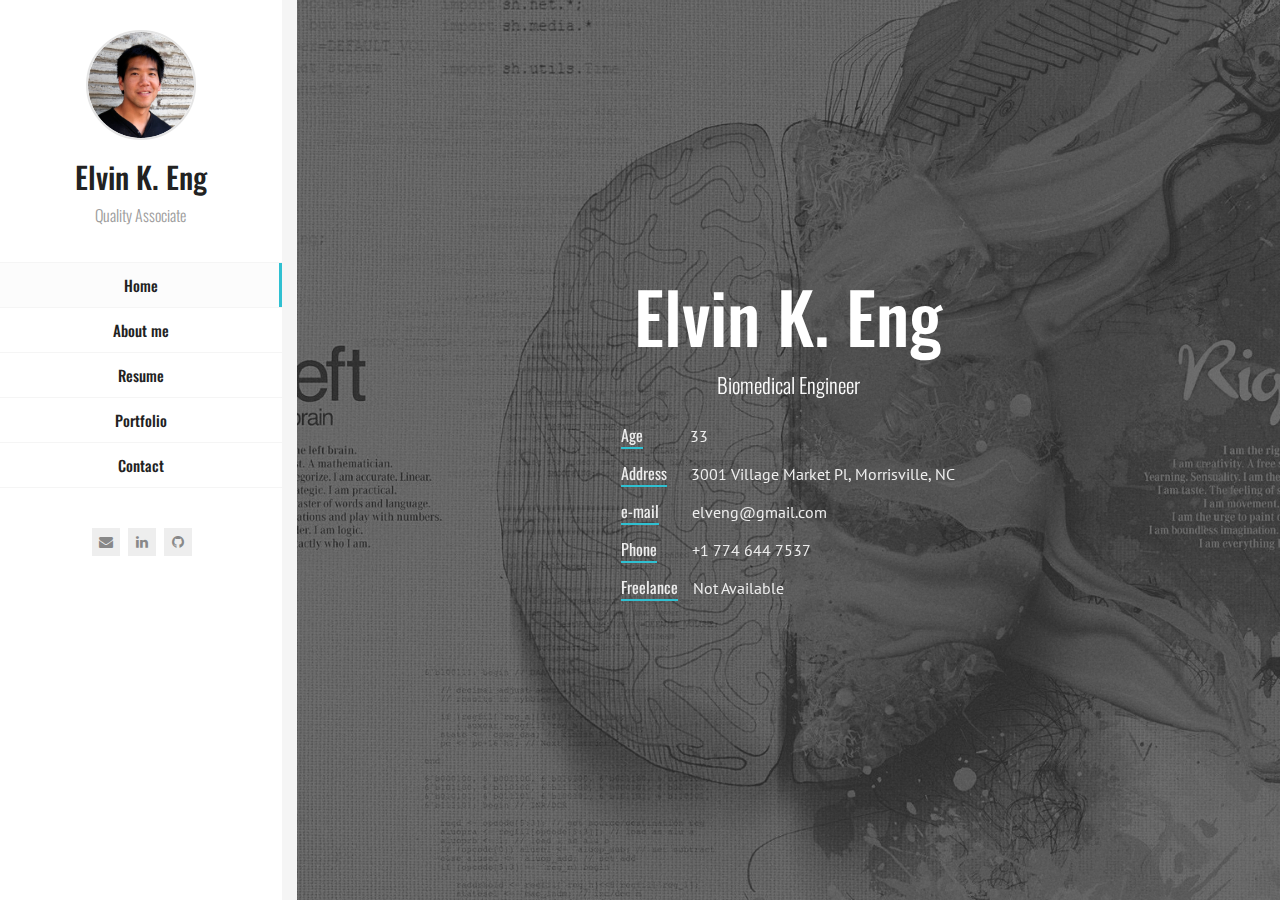
==== index.html @ 720a05c6 "testing % skills" ====
<!DOCTYPE html>
<html lang="en" class="no-js">

<head>
    <meta charset="UTF-8" />
    <meta http-equiv="X-UA-Compatible" content="IE=edge">
    <title>Elvin Eng</title>
    <meta name="viewport" content="width=device-width, initial-scale=1, maximum-scale=1" />
    <meta name="description" content="Elvin's Portfolio Page" />
    <meta name="keywords" content="vcard, resposnive, retina, resume, jquery, css3, bootstrap, Sunshine, portfolio" />
    <meta name="author" content="lmtheme" />
    <link rel="shortcut icon" href="favicon.ico">

    <link rel="stylesheet" href="css/bootstrap.css">
    <link rel="stylesheet" href="css/normalize.css">
    <link rel="stylesheet" href="css/transition-animations.css">
    <link rel="stylesheet" href="css/owl.carousel.css">
    <link rel="stylesheet" href="css/magnific-popup.css">
    <link rel="stylesheet" href="css/animate.css">
    <link rel="stylesheet" href="css/main.css" type="text/css">

    <script src="js/jquery-2.1.3.min.js"></script>
    <script src="js/modernizr.custom.js"></script>

    <script src='https://www.google.com/recaptcha/api.js'></script>
</head>

<body>
    <!-- Loading animation -->
    <div class="preloader">
        <div class="preloader-animation">
            <div class="dot1"></div>
            <div class="dot2"></div>
        </div>
    </div>
    <!-- /Loading animation -->

    <div id="page" class="page">
        <!-- Header -->
        <header id="site_header" class="header mobile-menu-hide">
            <div class="my-photo">
                <img src="images/my_photo2.png" alt="image">
                <div class="mask"></div>
            </div>

            <div class="site-title-block">
                <h1 class="site-title">Elvin K. Eng</h1>
                <p class="site-description">Quality Associate</p>
            </div>

            <!-- Navigation & Social buttons -->
            <div class="site-nav">
                <!-- Main menu -->
                <ul id="nav" class="site-main-menu">
                    <!-- About Me Subpage link -->
                    <li>
                        <a class="pt-trigger" href="#home" data-animation="14" data-goto="1">Home</a>
                        <!-- href value = data-id without # of .pt-page. Data-goto is the number of section -->
                    </li>
                    <!-- /About Me Subpage link -->
                    <!-- About Me Subpage link -->
                    <li>
                        <a class="pt-trigger" href="#about_me" data-animation="14" data-goto="2">About me</a>
                    </li>
                    <!-- /About Me Subpage link -->
                    <li>
                        <a class="pt-trigger" href="#resume" data-animation="14" data-goto="3">Resume</a>
                    </li>
                    <li>
                        <a class="pt-trigger" href="#portfolio" data-animation="14" data-goto="4">Portfolio</a>
                    </li>
                    <!-- <li>
              <a class="pt-trigger" href="#blog" data-animation="14" data-goto="5">Blog</a>
            </li> -->
                    <li>
                        <a class="pt-trigger" href="#contact" data-animation="14" data-goto="5">Contact</a>
                    </li>
                </ul>
                <!-- /Main menu -->

                <!-- Social buttons -->
                <ul class="social-links">
                    <li><a class="tip social-button" href="#" title="Email"><i class="fa fa-envelope"></i></a></li>
                    <li><a class="tip social-button" href="#" title="Linkedin"><i class="fa fa-linkedin"></i></a></li>
                    <!-- Full list of social icons: http://fontawesome.io/icons/#brand -->
                    <li><a class="tip social-button" href="#" title="Github"><i class="fa fa-github"></i></a></li>
                    <!--<li><a class="tip social-button" href="#" title="Youtube"><i class="fa fa-youtube"></i></a></li>-->
                    <!--<li><a class="tip social-button" href="#" title="last.fm"><i class="fa fa-lastfm"></i></a></li>-->
                    <!--<li><a class="tip social-button" href="#" title="Dribbble"><i class="fa fa-dribbble"></i></a></li>-->
                </ul>
                <!-- /Social buttons -->
            </div>
            <!-- Navigation & Social buttons -->
        </header>
        <!-- /Header -->

        <!-- Mobile Header -->
        <div class="mobile-header mobile-visible">
            <div class="mobile-logo-container">
                <div class="mobile-site-title">Elvin Eng</div>
            </div>

            <a class="menu-toggle mobile-visible">
                <i class="fa fa-bars"></i>
            </a>
        </div>
        <!-- /Mobile Header -->

        <!-- Main Content -->
        <div id="main" class="site-main">
            <!-- Page changer wrapper -->
            <div class="pt-wrapper">
                <!-- Subpages -->
                <div class="subpages">

                    <!-- Home Subpage -->
                    <section class="pt-page pt-page-1 section-with-bg section-paddings-0"
                        style="background-image: url(images/home_page_bg_2.png);" data-id="home">
                        <div class="home-page-block-bg">
                            <div class="mask"></div>
                        </div>
                        <div class="home-page-block">
                            <div class="v-align">
                                <h2>Elvin K. Eng</h2>
                                <div id="rotate" class="text-rotate">
                                    <div>
                                        <p class="home-page-description">Biomedical Engineer</p>
                                    </div>
                                    <div>
                                        <p class="home-page-description">Manufacturing / Quality</p>
                                    </div>
                                    <div>
                                        <p class="home-page-description">Web-developer</p>
                                    </div>
                                </div>

                                <div class="block end" style="text-align: center">
                                    <ul class="info-list">
                                        <li><span class="title">Age</span><span class="value" style="padding-left:32px">33</span></li>
                                        <li><span class="title">Address</span><span class="value" style="padding-left:9px">3001 Village Market Pl, Morrisville, NC</span></li>
                                        <li><span class="title">e-mail</span><span class="value" style="padding-left:18px"><a href="mailto:elveng@gmail.com">elveng@gmail.com</a></span></li>
                                        <li><span class="title">Phone</span><span class="value" style="padding-left:20px">+1 774 644 7537</span>
                                        </li>
                                        <li><span class="title">Freelance</span><span class="value available" style="padding-left: 0px">Not Available</span></li>                                    </ul>
                                </div>
                            </div>
                        </div>
                    </section>
                    <!-- End of Home Subpage -->

                    <!-- About Me Subpage -->
                    <section class="pt-page pt-page-2" data-id="about_me">
                        <div class="section-title-block">
                            <h2 class="section-title">About Me</h2>
                            <h5 class="section-description">Engineer, Tech Savvy, Creative Problem Solver</h5>
                        </div>

                        <div class="row">
                            <div class="col-sm-6 col-md-6 subpage-block">
                                <div class="general-info">
                                    <h3>I am Quality Associate working in the biotechnology industry.</h3></br>
                                    I have been working in this industry sector for 10 years. The work specializes in biologics manufacturing with my on
                                    operations, process equipment, validation, and quality systems. Throughout this career journey, opportunities
                                    permitted work in many places around the world either contributing to sister sites or qualifications at vendor
                                    facilities. This industry is constantly evolving to keep up with technological changes and business practices which
                                    leaves the work with plenty of demand. </br></br>

                                    My personality aligns with <a href="https://www.16personalities.com/intp-personality">Meyers Brigg INTP</a> and
                                    <a href="https://www.enneagraminstitute.com/type-9">Enneagram Type 9</a>. My approach towards information is looking
                                    at wholesome pictures and finding integration and balance. This approach utilizing my skills of problem solving and
                                    creative thinking to identify that harmonic solution. In this full-stack development journey, it is a pursuit of the
                                    mind. I enjoy application of knowledge and exploring solutions, towards any line of work. My journey awaits, it is
                                    open on any industry sector and I am a constant avid learner.</br>
                                </div>
                            </div>

                            <div class="col-sm-6 col-md-6 subpage-block">
                                <div class="block-title">
                                    <h3 style="padding-left: 50px">My Journey</h3>
                                </div>
                                <!-- <div class="testimonials owl-carousel"> -->
                                <!-- Testimonial 2 -->
                                <div class="testimonial-item">
                                    <!-- Testimonial Content -->
                                    <div class="testimonial-content">
                                        <div class="testimonial-text">
                                            <ul style="padding-left: 5px">
                                                <li>Elvin is a Massachusetts native from a small town near the MA/RI border in an area called the
                                                    <a href="https://en.wikipedia.org/wiki/South_Coast_(Massachusetts)">South Coast</a>.</li>
                                                <li>In 2004, he went to college to study Biomedical Engineering at <a href="https://www.rpi.edu/">
                                                    Rensselaer Polytechnic Institute (RPI)</a> in Troy, NY completing his undergradate studies.</li>
                                                <li>In 2008, after completing undergraduate studies, he relocated back to MA to the city of Cambridge to
                                                    work with the a developing biotechnology under the manufacturing umbrella.</li>
                                                <li>In 2015, re-organization of the company led to the decision of relocating to Research Triangle Park
                                                    (RTP), NC working with the same company.</li>
                                                <li>In 2019, Coding Bootcamp</li>
                                            </ul>
                                        </div>
                                    </div>
                                    <!-- /Testimonial Content -->
                                    <!-- End of Testimonial 2 -->

                                </div>
                                <!-- </div> -->
                            </div>

                            <!-- Services block -->
                            <div class="row">
                                <div class="col-md-12">
                                    <div class="block-title" style="padding-top: 15px; padding-left: 15px">
                                        <h3>Interests</h3>
                                    </div>

                                    <div class="row">
                                        <div class="col-sm-6 col-md-3 subpage-block">
                                            <div class="service-block">
                                                <div class="service-info">
                                                    <img src="images/interests/icons8-web-48.png" alt="Web Design" style="min-height: 80px;">
                                                    <h4>Web Design</h4>
                                                    <p>Lorem ipsum dolor sit amet, consectetur adipisicing elit, sed do
                                                        eiusmod tempor.</p>
                                                </div>
                                            </div>
                                        </div>

                                        <div class="col-sm-6 col-md-3 subpage-block">
                                            <div class="service-block">
                                                <div class="service-info">
                                                    <img src="images/interests/icons8-piano-96.png" alt="Piano" style="min-height: 80px;">
                                                    <h4>Piano</h4>
                                                    <p>Lorem ipsum dolor sit amet, consectetur adipisicing elit, sed do
                                                        eiusmod tempor.</p>
                                                </div>
                                            </div>
                                        </div>

                                        <div class="col-sm-6 col-md-3 subpage-block">
                                            <div class="service-block">
                                                <div class="service-info">
                                                    <img src="images/interests/icons8-deadlift-96.png" alt="Fitness" style="min-height: 80px;">
                                                    <h4>Fitness</h4>
                                                    <p>Lorem ipsum dolor sit amet, consectetur adipisicing elit, sed do
                                                        eiusmod tempor.</p>
                                                </div>
                                            </div>
                                        </div>

                                        <div class="col-sm-6 col-md-3 subpage-block">
                                            <div class="service-block">
                                                <div class="service-info">
                                                    <img src="images/interests/icons8-tennis-racquet-96.png" alt="Tennis" style="min-height: 80px;">
                                                    <h4>Tennis</h4>
                                                    <p>Lorem ipsum dolor sit amet, consectetur adipisicing elit, sed do
                                                        eiusmod tempor.</p>
                                                </div>
                                            </div>
                                        </div>

                                    </div>
                                </div>
                            </div>
                            <!-- End of Services block -->

                            <!-- Clients block -->
                            <!-- End of Clients block -->

                            <!-- Fun facts block -->
                            <!-- End of Fun facts block -->
                    </section>
                    <!-- End of About Me Subpage -->

                    <!-- Resume Subpage -->
                                     <section class="pt-page pt-page-3" data-id="resume">
                        <div class="section-title-block">
                            <h2 class="section-title">Resume</h2>
                            <h5 class="section-description">10 Years of Experience</h5>
                        </div>

                        <div class="row">
                            <div class="col-sm-6 col-md-4 subpage-block">
                                <div class="block-title">
                                    <h3>Education</h3>
                                </div>
                                <div class="timeline">
                                    <!-- Single event -->
                                    <div class="timeline-event te-primary">
                                        <h5 class="event-date">Jul 2019 (In Progress)</h5>
                                        <h4 class="event-name">Coding Boot Camp</h4>
                                        <span class="event-description">UNC Chapel Hill</span>
                                        <p>Mauris magna sapien, pharetra consectetur fringilla vitae, interdum sed
                                            tortor.</p>
                                    </div>
                                    <!-- Single event -->
                                    <div class="timeline-event te-primary">
                                        <h5 class="event-date">Jul 2018</h5>
                                        <h4 class="event-name">Project Management Certificate</h4>
                                        <span class="event-description">Cornell University</span>
                                        <p>Mauris magna sapien, pharetra consectetur fringilla vitae, interdum sed
                                            tortor.</p>
                                    </div>
                                    <!-- Single event -->
                                    <div class="timeline-event te-primary">
                                        <h5 class="event-date">May 2008</h5>
                                        <h4 class="event-name">Biomedical Engineering, B.S.</h4>
                                        <span class="event-description">Rensealaer Polytechnic Institute</span>
                                        <p>Mauris magna sapien, pharetra consectetur fringilla vitae, interdum sed
                                            tortor.</p>
                                    </div>
                                </div>
                            </div>

                            <div class="col-sm-6 col-md-4 subpage-block">
                                <div class="block-title">
                                    <h3>Experience</h3>
                                </div>
                                <div class="timeline">
                                    <!-- Single event -->
                                    <div class="timeline-event te-primary">
                                        <h5 class="event-date">Oct 2018 - Current</h5>
                                        <h4 class="event-name">Quality Associate III</h4>
                                        <span class="event-description">Biogen Inc.</span>
                                        <p>Mauris magna sapien, pharetra consectetur fringilla vitae, interdum sed
                                            tortor.</p>
                                    </div>
                                    <!-- Single event -->
                                    <div class="timeline-event te-primary">
                                        <h5 class="event-date">Jun 2017 - Oct 2018</h5>
                                        <h4 class="event-name">Validation Engineer II</h4>
                                        <span class="event-description">Biogen Inc.</span>
                                        <p>Mauris magna sapien, pharetra consectetur fringilla vitae, interdum sed
                                            tortor.</p>
                                    </div>
                                    <!-- Single event -->
                                    <div class="timeline-event te-primary">
                                        <h5 class="event-date">Oct 2016 - Jun 2017</h5>
                                        <h4 class="event-name">Production Engineer II</h4>
                                        <span class="event-description">Biogen Inc.</span>
                                        <p>Mauris magna sapien, pharetra consectetur fringilla vitae, interdum sed
                                            tortor.</p>
                                    </div>
                                    <!-- Single event -->
                                    <div class="timeline-event te-primary">
                                        <h5 class="event-date">Jul 2012 - Oct 2016</h5>
                                        <h4 class="event-name">Validation Engineer I</h4>
                                        <span class="event-description">Biogen Idec Inc.</span>
                                        <p>Mauris magna sapien, pharetra consectetur fringilla vitae, interdum sed
                                            tortor.</p>
                                    </div>
                                    <!-- Single event -->
                                    <div class="timeline-event te-primary">
                                        <h5 class="event-date">Aug 2008 (Mar 2019) - Jul 2012</h5>
                                        <h4 class="event-name">Graphic Designer</h4>
                                        <span class="event-description">Biogen Idec Inc.</span>
                                        <p>Mauris magna sapien, pharetra consectetur fringilla vitae, interdum sed
                                            tortor.</p>
                                    </div>
                                </div>
                            </div>

                            <div class="col-sm-6 col-md-4 subpage-block">
                                <div class="block-title">
                                    <h3>Biotechnology Skills</h3>
                                </div>
                                <div class="skills-info">
                                    <h4>Web Design</h4>
                                    <div class="skill-container">
                                        <div class="skill-percentage skill-20"></div>
                                    </div>

                                    <h4>Graphic Design</h4>
                                    <div class="skill-container">
                                        <div class="skill-percentage skill-30"></div>
                                    </div>

                                    <h4>Print Design</h4>
                                    <div class="skill-container">
                                        <div class="skill-percentage skill-40"></div>
                                    </div>
                                </div>

                                <div class="block-title">
                                    <h3>Design Skills</h3>
                                </div>
                                <div class="skills-info">
                                    <h4>Web Design</h4>
                                    <div class="skill-container">
                                        <div class="skill-percentage skill-95"></div>
                                    </div>

                                    <h4>Graphic Design</h4>
                                    <div class="skill-container">
                                        <div class="skill-percentage skill-90"></div>
                                    </div>

                                    <h4>Print Design</h4>
                                    <div class="skill-container">
                                        <div class="skill-percentage skill-85"></div>
                                    </div>
                                </div>

                                <div class="block-title">
                                    <h3>Coding Skills</h3>
                                </div>
                                <div class="skills-info">
                                    <h4>HML5</h4>
                                    <div class="skill-container">
                                        <div class="skill-percentage skill-80"></div>
                                    </div>

                                    <h4>CSS3</h4>
                                    <div class="skill-container">
                                        <div class="skill-percentage skill-75"></div>
                                    </div>

                                    <h4>jQuery</h4>
                                    <div class="skill-container">
                                        <div class="skill-percentage skill-70"></div>
                                    </div>

                                    <h4>Wordpress</h4>
                                    <div class="skill-container">
                                        <div class="skill-percentage skill-7"></div>
                                    </div>

                                    <h4>PHP</h4>
                                    <div class="skill-container">
                                        <div class="skill-percentage skill-8"></div>
                                    </div>
                                </div>
                            </div>
                        </div>
                        <div class="row">
                            <div class="col-sm-12 col-md-12">
                                <div class="download-cv-block">
                                    <a class="button" target="_blank" href="#">Download CV</a>
                                </div>
                            </div>
                        </div>
                    </section>
                    <!-- End Resume Subpage -->


                    <!-- Portfolio Subpage -->
                    <section class="pt-page pt-page-4" data-id="portfolio">
                        <div class="section-title-block">
                            <h2 class="section-title">Portfolio</h2>
                            <h5 class="section-description">My Best Works</h5>
                        </div>

                        <!-- Portfolio Content -->
                        <div class="portfolio-content">

                            <!-- Portfolio filter -->
                            <!-- <ul id="portfolio_filters" class="portfolio-filters">
                                <li class="active">
                                    <a class="filter btn btn-sm btn-link active" data-group="all">All</a>
                                </li>
                                <li>
                                    <a class="filter btn btn-sm btn-link" data-group="media">Media</a>
                                </li>
                                <li>
                                    <a class="filter btn btn-sm btn-link" data-group="illustration">Illustration</a>
                                </li>
                                <li>
                                    <a class="filter btn btn-sm btn-link" data-group="video">Video</a>
                                </li>
                            </ul> -->
                            <!-- End of Portfolio filter -->

                            <!-- Portfolio Grid -->
                            <div id="portfolio_grid" class="portfolio-grid portfolio-masonry masonry-grid-3">

                                <!-- Portfolio Item 1 -->
                                <figure class="item" data-groups='["all", "media"]'>
                                    <a class="ajax-page-load" href="portfolio-1.html">
                                        <img src="images/portfolio/1.jpg" alt="">
                                        <div>
                                            <h5 class="name">Project Name</h5>
                                            <small>Media</small>
                                            <i class="fa fa-file-text-o"></i>
                                        </div>
                                    </a>
                                </figure>
                                <!-- /Portfolio Item 1 -->

                                <!-- Portfolio Item 2 -->
                                <figure class="item" data-groups='["all", "video"]'>
                                    <a href="https://player.vimeo.com/video/97102654?autoplay=1"
                                        title="Praesent Dolor Ex" class="lightbox mfp-iframe">
                                        <img src="images/portfolio/2.jpg" alt="">
                                        <div>
                                            <h5 class="name">Project Name</h5>
                                            <small>Video</small>
                                            <i class="fa fa-video-camera"></i>
                                        </div>
                                    </a>
                                </figure>
                                <!-- /Portfolio Item 2 -->

                                <!-- Portfolio Item 3 -->
                                <figure class="item" data-groups='["all","illustration"]'>
                                    <a href="images/portfolio/3.jpg" class="lightbox" title="Duis Eu Eros Viverra">
                                        <img src="images/portfolio/3.jpg" alt="">
                                        <div>
                                            <h5 class="name">Project Name</h5>
                                            <small>Illustration</small>
                                            <i class="fa fa-image"></i>
                                        </div>
                                    </a>
                                </figure>
                                <!-- /Portfolio Item 3 -->

                                <!-- Portfolio Item 4 -->
                                <figure class="item" data-groups='["all", "media"]'>
                                    <a class="ajax-page-load" href="portfolio-1.html">
                                        <img src="images/portfolio/4.jpg" alt="">
                                        <div>
                                            <h5 class="name">Project Name</h5>
                                            <small>Media</small>
                                            <i class="fa fa-file-text-o"></i>
                                        </div>
                                    </a>
                                </figure>
                                <!-- /Portfolio Item 4 -->

                                <!-- Portfolio Item 5 -->
                                <!-- <figure class="item" data-groups='["all", "illustration"]'>
                                    <a href="images/portfolio/5.jpg" class="lightbox"
                                        title="Aliquam Condimentum Magna Rhoncus">
                                        <img src="images/portfolio/5.jpg" alt="">
                                        <div>
                                            <h5 class="name">Project Name</h5>
                                            <small>Illustration</small>
                                            <i class="fa fa-image"></i>
                                        </div>
                                    </a>
                                </figure> -->
                                <!-- /Portfolio Item 5 -->


                            </div>
                            <!-- /Portfolio Grid -->

                        </div>
                        <!-- /Portfolio Content -->

                    </section>
                    <!-- /Portfolio Subpage -->

                    <!-- Contact Subpage -->
                    <section class="pt-page pt-page-5" data-id="contact">
                        <div class="section-title-block">
                            <h2 class="section-title">Contact</h2>
                            <h5 class="section-description">Get in Touch</h5>
                        </div>

                        <div class="row">
                            <div class="col-sm-6 col-md-6 subpage-block">
                                <div class="block-title">
                                    <h3>Get in Touch</h3>
                                </div>
                                <p>Sed eleifend sed nibh nec fringilla. Donec eu cursus sem, vitae tristique ante. Cras
                                    pretium rutrum egestas. Integer ultrices libero sed justo vehicula, eget tincidunt
                                    tortor tempus.</p>
                                <div class="contact-info-block">
                                    <div class="ci-icon">
                                        <i class="pe-7s-icon pe-7s-map-marker"></i>
                                    </div>
                                    <div class="ci-text">
                                        <h5>Los Angeles, USA</h5>
                                    </div>
                                </div>
                                <div class="contact-info-block">
                                    <div class="ci-icon">
                                        <i class="pe-7s-icon pe-7s-mail"></i>
                                    </div>
                                    <div class="ci-text">
                                        <h5>alexsmith@example.com</h5>
                                    </div>
                                </div>
                                <div class="contact-info-block">
                                    <div class="ci-icon">
                                        <i class="pe-7s-icon pe-7s-call"></i>
                                    </div>
                                    <div class="ci-text">
                                        <h5>+123 654 78900</h5>
                                    </div>
                                </div>
                                <div class="contact-info-block">
                                    <div class="ci-icon">
                                        <i class="pe-7s-icon pe-7s-check"></i>
                                    </div>
                                    <div class="ci-text">
                                        <h5>Freelance Available</h5>
                                    </div>
                                </div>
                            </div>

                            <div class="col-sm-6 col-md-6 subpage-block">
                                <div class="block-title">
                                    <h3>Contact Form</h3>
                                </div>
                                <form id="contact-form" method="post" action="contact_form/contact_form.php">

                                    <div class="messages"></div>

                                    <div class="controls">
                                        <div class="form-group">
                                            <input id="form_name" type="text" name="name" class="form-control"
                                                placeholder="Full Name" required="required"
                                                data-error="Name is required.">
                                            <div class="form-control-border"></div>
                                            <i class="form-control-icon fa fa-user"></i>
                                            <div class="help-block with-errors"></div>
                                        </div>

                                        <div class="form-group">
                                            <input id="form_email" type="email" name="email" class="form-control"
                                                placeholder="Email Address" required="required"
                                                data-error="Valid email is required.">
                                            <div class="form-control-border"></div>
                                            <i class="form-control-icon fa fa-envelope"></i>
                                            <div class="help-block with-errors"></div>
                                        </div>

                                        <div class="form-group">
                                            <textarea id="form_message" name="message" class="form-control"
                                                placeholder="Message for me" rows="4" required="required"
                                                data-error="Please, leave me a message."></textarea>
                                            <div class="form-control-border"></div>
                                            <i class="form-control-icon fa fa-comment"></i>
                                            <div class="help-block with-errors"></div>
                                        </div>

                                        <div class="g-recaptcha" data-sitekey="6LdqmCAUAAAAAMMNEZvn6g4W5e0or2sZmAVpxVqI"
                                            data-callback="correctCaptcha"></div>

                                        <input type="submit" class="button btn-send" value="Send message">
                                    </div>
                                </form>
                            </div>
                        </div>
                    </section>
                    <!-- End Contact Subpage -->

                </div>
            </div>
            <!-- /Page changer wrapper -->
        </div>
        <!-- /Main Content -->
    </div>

    <script src="js/bootstrap.min.js"></script>
    <script src="js/page-transition.js"></script>
    <script src="js/imagesloaded.pkgd.min.js"></script>
    <script src="js/validator.js"></script>
    <script src="js/jquery.shuffle.min.js"></script>
    <script src="js/masonry.pkgd.min.js"></script>
    <script src="js/owl.carousel.min.js"></script>
    <script src="js/jquery.magnific-popup.min.js"></script>
    <script src="js/jquery.hoverdir.js"></script>
    <script src="js/main.js"></script>

</body>

</html>
---- css/transition-animations.css ----
/* animation sets */

/* move from / to  */

.pt-page-moveToLeft {
	-webkit-animation: moveToLeft .6s ease both;
	animation: moveToLeft .6s ease both;
}

.pt-page-moveFromLeft {
	-webkit-animation: moveFromLeft .6s ease both;
	animation: moveFromLeft .6s ease both;
}

.pt-page-moveToRight {
	-webkit-animation: moveToRight .6s ease both;
	animation: moveToRight .6s ease both;
}

.pt-page-moveFromRight {
	-webkit-animation: moveFromRight .6s ease both;
	animation: moveFromRight .6s ease both;
}

.pt-page-moveToTop {
	-webkit-animation: moveToTop .6s ease both;
	animation: moveToTop .6s ease both;
}

.pt-page-moveFromTop {
	-webkit-animation: moveFromTop .6s ease both;
	animation: moveFromTop .6s ease both;
}

.pt-page-moveToBottom {
	-webkit-animation: moveToBottom .6s ease both;
	animation: moveToBottom .6s ease both;
}

.pt-page-moveFromBottom {
	-webkit-animation: moveFromBottom .6s ease both;
	animation: moveFromBottom .6s ease both;
}

/* fade */

.pt-page-fade {
	-webkit-animation: fade .7s ease both;
	animation: fade .7s ease both;
}

/* move from / to and fade */

.pt-page-moveToLeftFade {
	-webkit-animation: moveToLeftFade .7s ease both;
	animation: moveToLeftFade .7s ease both;
}

.pt-page-moveFromLeftFade {
	-webkit-animation: moveFromLeftFade .7s ease both;
	animation: moveFromLeftFade .7s ease both;
}

.pt-page-moveToRightFade {
	-webkit-animation: moveToRightFade .7s ease both;
	animation: moveToRightFade .7s ease both;
}

.pt-page-moveFromRightFade {
	-webkit-animation: moveFromRightFade .7s ease both;
	animation: moveFromRightFade .7s ease both;
}

.pt-page-moveToTopFade {
	-webkit-animation: moveToTopFade .7s ease both;
	animation: moveToTopFade .7s ease both;
}

.pt-page-moveFromTopFade {
	-webkit-animation: moveFromTopFade .7s ease both;
	animation: moveFromTopFade .7s ease both;
}

.pt-page-moveToBottomFade {
	-webkit-animation: moveToBottomFade .7s ease both;
	animation: moveToBottomFade .7s ease both;
}

.pt-page-moveFromBottomFade {
	-webkit-animation: moveFromBottomFade .7s ease both;
	animation: moveFromBottomFade .7s ease both;
}

/* move to with different easing */

.pt-page-moveToLeftEasing {
	-webkit-animation: moveToLeft .7s ease-in-out both;
	animation: moveToLeft .7s ease-in-out both;
}
.pt-page-moveToRightEasing {
	-webkit-animation: moveToRight .7s ease-in-out both;
	animation: moveToRight .7s ease-in-out both;
}
.pt-page-moveToTopEasing {
	-webkit-animation: moveToTop .7s ease-in-out both;
	animation: moveToTop .7s ease-in-out both;
}
.pt-page-moveToBottomEasing {
	-webkit-animation: moveToBottom .7s ease-in-out both;
	animation: moveToBottom .7s ease-in-out both;
}

/********************************* keyframes **************************************/

/* move from / to  */

@-webkit-keyframes moveToLeft {
	from { }
	to { -webkit-transform: translateX(-100%); }
}
@keyframes moveToLeft {
	from { }
	to { -webkit-transform: translateX(-100%); transform: translateX(-100%); }
}

@-webkit-keyframes moveFromLeft {
	from { -webkit-transform: translateX(-100%); }
}
@keyframes moveFromLeft {
	from { -webkit-transform: translateX(-100%); transform: translateX(-100%); }
}

@-webkit-keyframes moveToRight { 
	from { }
	to { -webkit-transform: translateX(100%); }
}
@keyframes moveToRight { 
	from { }
	to { -webkit-transform: translateX(100%); transform: translateX(100%); }
}

@-webkit-keyframes moveFromRight {
	from { -webkit-transform: translateX(100%); }
}
@keyframes moveFromRight {
	from { -webkit-transform: translateX(100%); transform: translateX(100%); }
}

@-webkit-keyframes moveToTop {
	from { }
	to { -webkit-transform: translateY(-100%); }
}
@keyframes moveToTop {
	from { }
	to { -webkit-transform: translateY(-100%); transform: translateY(-100%); }
}

@-webkit-keyframes moveFromTop {
	from { -webkit-transform: translateY(-100%); }
}
@keyframes moveFromTop {
	from { -webkit-transform: translateY(-100%); transform: translateY(-100%); }
}

@-webkit-keyframes moveToBottom {
	from { }
	to { -webkit-transform: translateY(100%); }
}
@keyframes moveToBottom {
	from { }
	to { -webkit-transform: translateY(100%); transform: translateY(100%); }
}

@-webkit-keyframes moveFromBottom {
	from { -webkit-transform: translateY(100%); }
}
@keyframes moveFromBottom {
	from { -webkit-transform: translateY(100%); transform: translateY(100%); }
}

/* fade */

@-webkit-keyframes fade {
	from { }
	to { opacity: 0.3; }
}
@keyframes fade {
	from { }
	to { opacity: 0.3; }
}

/* move from / to and fade */

@-webkit-keyframes moveToLeftFade {
	from { }
	to { opacity: 0.3; -webkit-transform: translateX(-100%); }
}
@keyframes moveToLeftFade {
	from { }
	to { opacity: 0.3; -webkit-transform: translateX(-100%); transform: translateX(-100%); }
}

@-webkit-keyframes moveFromLeftFade {
	from { opacity: 0.3; -webkit-transform: translateX(-100%); }
}
@keyframes moveFromLeftFade {
	from { opacity: 0.3; -webkit-transform: translateX(-100%); transform: translateX(-100%); }
}

@-webkit-keyframes moveToRightFade {
	from { }
	to { opacity: 0.3; -webkit-transform: translateX(100%); }
}
@keyframes moveToRightFade {
	from { }
	to { opacity: 0.3; -webkit-transform: translateX(100%); transform: translateX(100%); }
}

@-webkit-keyframes moveFromRightFade {
	from { opacity: 0.3; -webkit-transform: translateX(100%); }
}
@keyframes moveFromRightFade {
	from { opacity: 0.3; -webkit-transform: translateX(100%); transform: translateX(100%); }
}

@-webkit-keyframes moveToTopFade {
	from { }
	to { opacity: 0.3; -webkit-transform: translateY(-100%); }
}
@keyframes moveToTopFade {
	from { }
	to { opacity: 0.3; -webkit-transform: translateY(-100%); transform: translateY(-100%); }
}

@-webkit-keyframes moveFromTopFade {
	from { opacity: 0.3; -webkit-transform: translateY(-100%); }
}
@keyframes moveFromTopFade {
	from { opacity: 0.3; -webkit-transform: translateY(-100%); transform: translateY(-100%); }
}

@-webkit-keyframes moveToBottomFade {
	from { }
	to { opacity: 0.3; -webkit-transform: translateY(100%); }
}
@keyframes moveToBottomFade {
	from { }
	to { opacity: 0.3; -webkit-transform: translateY(100%); transform: translateY(100%); }
}

@-webkit-keyframes moveFromBottomFade {
	from { opacity: 0.3; -webkit-transform: translateY(100%); }
}
@keyframes moveFromBottomFade {
	from { opacity: 0.3; -webkit-transform: translateY(100%); transform: translateY(100%); }
}

/* scale and fade */

.pt-page-scaleDown {
	-webkit-animation: scaleDown .7s ease both;
	animation: scaleDown .7s ease both;
}

.pt-page-scaleUp {
	-webkit-animation: scaleUp .7s ease both;
	animation: scaleUp .7s ease both;
}

.pt-page-scaleUpDown {
	-webkit-animation: scaleUpDown .5s ease both;
	animation: scaleUpDown .5s ease both;
}

.pt-page-scaleDownUp {
	-webkit-animation: scaleDownUp .5s ease both;
	animation: scaleDownUp .5s ease both;
}

.pt-page-scaleDownCenter {
	-webkit-animation: scaleDownCenter .4s ease-in both;
	animation: scaleDownCenter .4s ease-in both;
}

.pt-page-scaleUpCenter {
	-webkit-animation: scaleUpCenter .4s ease-out both;
	animation: scaleUpCenter .4s ease-out both;
}

/********************************* keyframes **************************************/

/* scale and fade */

@-webkit-keyframes scaleDown {
	from { }
	to { opacity: 0; -webkit-transform: scale(.8); }
}
@keyframes scaleDown {
	from { }
	to { opacity: 0; -webkit-transform: scale(.8); transform: scale(.8); }
}

@-webkit-keyframes scaleUp {
	from { opacity: 0; -webkit-transform: scale(.8); }
}
@keyframes scaleUp {
	from { opacity: 0; -webkit-transform: scale(.8); transform: scale(.8); }
}

@-webkit-keyframes scaleUpDown {
	from { opacity: 0; -webkit-transform: scale(1.2); }
}
@keyframes scaleUpDown {
	from { opacity: 0; -webkit-transform: scale(1.2); transform: scale(1.2); }
}

@-webkit-keyframes scaleDownUp {
	from { }
	to { opacity: 0; -webkit-transform: scale(1.2); }
}
@keyframes scaleDownUp {
	from { }
	to { opacity: 0; -webkit-transform: scale(1.2); transform: scale(1.2); }
}

@-webkit-keyframes scaleDownCenter {
	from { }
	to { opacity: 0; -webkit-transform: scale(.7); }
}
@keyframes scaleDownCenter {
	from { }
	to { opacity: 0; -webkit-transform: scale(.7); transform: scale(.7); }
}

@-webkit-keyframes scaleUpCenter {
	from { opacity: 0; -webkit-transform: scale(.7); }
}
@keyframes scaleUpCenter {
	from { opacity: 0; -webkit-transform: scale(.7); transform: scale(.7); }
}

/* rotate sides first and scale */

.pt-page-rotateRightSideFirst {
	-webkit-transform-origin: 0% 50%;
	transform-origin: 0% 50%;
	-webkit-animation: rotateRightSideFirst .8s both ease-in;
	animation: rotateRightSideFirst .8s both ease-in;
}
.pt-page-rotateLeftSideFirst {
	-webkit-transform-origin: 100% 50%;
	transform-origin: 100% 50%;
	-webkit-animation: rotateLeftSideFirst .8s both ease-in;
	animation: rotateLeftSideFirst .8s both ease-in;
}
.pt-page-rotateTopSideFirst {
	-webkit-transform-origin: 50% 100%;
	transform-origin: 50% 100%;
	-webkit-animation: rotateTopSideFirst .8s both ease-in;
	animation: rotateTopSideFirst .8s both ease-in;
}
.pt-page-rotateBottomSideFirst {
	-webkit-transform-origin: 50% 0%;
	transform-origin: 50% 0%;
	-webkit-animation: rotateBottomSideFirst .8s both ease-in;
	animation: rotateBottomSideFirst .8s both ease-in;
}

/* flip */

.pt-page-flipOutRight {
	-webkit-transform-origin: 50% 50%;
	transform-origin: 50% 50%;
	-webkit-animation: flipOutRight .5s both ease-in;
	animation: flipOutRight .5s both ease-in;
}
.pt-page-flipInLeft {
	-webkit-transform-origin: 50% 50%;
	transform-origin: 50% 50%;
	-webkit-animation: flipInLeft .5s both ease-out;
	animation: flipInLeft .5s both ease-out;
}
.pt-page-flipOutLeft {
	-webkit-transform-origin: 50% 50%;
	transform-origin: 50% 50%;
	-webkit-animation: flipOutLeft .5s both ease-in;
	animation: flipOutLeft .5s both ease-in;
}
.pt-page-flipInRight {
	-webkit-transform-origin: 50% 50%;
	transform-origin: 50% 50%;
	-webkit-animation: flipInRight .5s both ease-out;
	animation: flipInRight .5s both ease-out;
}
.pt-page-flipOutTop {
	-webkit-transform-origin: 50% 50%;
	transform-origin: 50% 50%;
	-webkit-animation: flipOutTop .5s both ease-in;
	animation: flipOutTop .5s both ease-in;
}
.pt-page-flipInBottom {
	-webkit-transform-origin: 50% 50%;
	transform-origin: 50% 50%;
	-webkit-animation: flipInBottom .5s both ease-out;
	animation: flipInBottom .5s both ease-out;
}
.pt-page-flipOutBottom {
	-webkit-transform-origin: 50% 50%;
	transform-origin: 50% 50%;
	-webkit-animation: flipOutBottom .5s both ease-in;
	animation: flipOutBottom .5s both ease-in;
}
.pt-page-flipInTop {
	-webkit-transform-origin: 50% 50%;
	transform-origin: 50% 50%;
	-webkit-animation: flipInTop .5s both ease-out;
	animation: flipInTop .5s both ease-out;
}

/* rotate fall */

.pt-page-rotateFall {
	-webkit-transform-origin: 0% 0%;
	transform-origin: 0% 0%;
	-webkit-animation: rotateFall 1s both ease-in;
	animation: rotateFall 1s both ease-in;
}

/* rotate newspaper */
.pt-page-rotateOutNewspaper {
	-webkit-transform-origin: 50% 50%;
	transform-origin: 50% 50%;
	-webkit-animation: rotateOutNewspaper .5s both ease-in;
	animation: rotateOutNewspaper .5s both ease-in;
}
.pt-page-rotateInNewspaper {
	-webkit-transform-origin: 50% 50%;
	transform-origin: 50% 50%;
	-webkit-animation: rotateInNewspaper .5s both ease-out;
	animation: rotateInNewspaper .5s both ease-out;
}

/* push */
.pt-page-rotatePushLeft {
	-webkit-transform-origin: 0% 50%;
	transform-origin: 0% 50%;
	-webkit-animation: rotatePushLeft .8s both ease;
	animation: rotatePushLeft .8s both ease;
}
.pt-page-rotatePushRight {
	-webkit-transform-origin: 100% 50%;
	transform-origin: 100% 50%;
	-webkit-animation: rotatePushRight .8s both ease;
	animation: rotatePushRight .8s both ease;
}
.pt-page-rotatePushTop {
	-webkit-transform-origin: 50% 0%;
	transform-origin: 50% 0%;
	-webkit-animation: rotatePushTop .8s both ease;
	animation: rotatePushTop .8s both ease;
}
.pt-page-rotatePushBottom {
	-webkit-transform-origin: 50% 100%;
	transform-origin: 50% 100%;
	-webkit-animation: rotatePushBottom .8s both ease;
	animation: rotatePushBottom .8s both ease;
}

/* pull */
.pt-page-rotatePullRight {
	-webkit-transform-origin: 100% 50%;
	transform-origin: 100% 50%;
	-webkit-animation: rotatePullRight .5s both ease;
	animation: rotatePullRight .5s both ease;
}
.pt-page-rotatePullLeft {
	-webkit-transform-origin: 0% 50%;
	transform-origin: 0% 50%;
	-webkit-animation: rotatePullLeft .5s both ease;
	animation: rotatePullLeft .5s both ease;
}
.pt-page-rotatePullTop {
	-webkit-transform-origin: 50% 0%;
	transform-origin: 50% 0%;
	-webkit-animation: rotatePullTop .5s both ease;
	animation: rotatePullTop .5s both ease;
}
.pt-page-rotatePullBottom {
	-webkit-transform-origin: 50% 100%;
	transform-origin: 50% 100%;
	-webkit-animation: rotatePullBottom .5s both ease;
	animation: rotatePullBottom .5s both ease;
}

/* fold */
.pt-page-rotateFoldRight {
	-webkit-transform-origin: 0% 50%;
	transform-origin: 0% 50%;
	-webkit-animation: rotateFoldRight .7s both ease;
	animation: rotateFoldRight .7s both ease;
}
.pt-page-rotateFoldLeft {
	-webkit-transform-origin: 100% 50%;
	transform-origin: 100% 50%;
	-webkit-animation: rotateFoldLeft .7s both ease;
	animation: rotateFoldLeft .7s both ease;
}
.pt-page-rotateFoldTop {
	-webkit-transform-origin: 50% 100%;
	transform-origin: 50% 100%;
	-webkit-animation: rotateFoldTop .7s both ease;
	animation: rotateFoldTop .7s both ease;
}
.pt-page-rotateFoldBottom {
	-webkit-transform-origin: 50% 0%;
	transform-origin: 50% 0%;
	-webkit-animation: rotateFoldBottom .7s both ease;
	animation: rotateFoldBottom .7s both ease;
}

/* unfold */
.pt-page-rotateUnfoldLeft {
	-webkit-transform-origin: 100% 50%;
	transform-origin: 100% 50%;
	-webkit-animation: rotateUnfoldLeft .7s both ease;
	animation: rotateUnfoldLeft .7s both ease;
}
.pt-page-rotateUnfoldRight {
	-webkit-transform-origin: 0% 50%;
	transform-origin: 0% 50%;
	-webkit-animation: rotateUnfoldRight .7s both ease;
	animation: rotateUnfoldRight .7s both ease;
}
.pt-page-rotateUnfoldTop {
	-webkit-transform-origin: 50% 100%;
	transform-origin: 50% 100%;
	-webkit-animation: rotateUnfoldTop .7s both ease;
	animation: rotateUnfoldTop .7s both ease;
}
.pt-page-rotateUnfoldBottom {
	-webkit-transform-origin: 50% 0%;
	transform-origin: 50% 0%;
	-webkit-animation: rotateUnfoldBottom .7s both ease;
	animation: rotateUnfoldBottom .7s both ease;
}

/* room walls */
.pt-page-rotateRoomLeftOut {
	-webkit-transform-origin: 100% 50%;
	transform-origin: 100% 50%;
	-webkit-animation: rotateRoomLeftOut .8s both ease;
	animation: rotateRoomLeftOut .8s both ease;
}
.pt-page-rotateRoomLeftIn {
	-webkit-transform-origin: 0% 50%;
	transform-origin: 0% 50%;
	-webkit-animation: rotateRoomLeftIn .8s both ease;
	animation: rotateRoomLeftIn .8s both ease;
}
.pt-page-rotateRoomRightOut {
	-webkit-transform-origin: 0% 50%;
	transform-origin: 0% 50%;
	-webkit-animation: rotateRoomRightOut .8s both ease;
	animation: rotateRoomRightOut .8s both ease;
}
.pt-page-rotateRoomRightIn {
	-webkit-transform-origin: 100% 50%;
	transform-origin: 100% 50%;
	-webkit-animation: rotateRoomRightIn .8s both ease;
	animation: rotateRoomRightIn .8s both ease;
}
.pt-page-rotateRoomTopOut {
	-webkit-transform-origin: 50% 100%;
	transform-origin: 50% 100%;
	-webkit-animation: rotateRoomTopOut .8s both ease;
	animation: rotateRoomTopOut .8s both ease;
}
.pt-page-rotateRoomTopIn {
	-webkit-transform-origin: 50% 0%;
	transform-origin: 50% 0%;
	-webkit-animation: rotateRoomTopIn .8s both ease;
	animation: rotateRoomTopIn .8s both ease;
}
.pt-page-rotateRoomBottomOut {
	-webkit-transform-origin: 50% 0%;
	transform-origin: 50% 0%;
	-webkit-animation: rotateRoomBottomOut .8s both ease;
	animation: rotateRoomBottomOut .8s both ease;
}
.pt-page-rotateRoomBottomIn {
	-webkit-transform-origin: 50% 100%;
	transform-origin: 50% 100%;
	-webkit-animation: rotateRoomBottomIn .8s both ease;
	animation: rotateRoomBottomIn .8s both ease;
}

/* cube */
.pt-page-rotateCubeLeftOut {
	-webkit-transform-origin: 100% 50%;
	transform-origin: 100% 50%;
	-webkit-animation: rotateCubeLeftOut .6s both ease-in;
	animation: rotateCubeLeftOut .6s both ease-in;
}
.pt-page-rotateCubeLeftIn {
	-webkit-transform-origin: 0% 50%;
	transform-origin: 0% 50%;
	-webkit-animation: rotateCubeLeftIn .6s both ease-in;
	animation: rotateCubeLeftIn .6s both ease-in;
}
.pt-page-rotateCubeRightOut {
	-webkit-transform-origin: 0% 50%;
	transform-origin: 0% 50%;
	-webkit-animation: rotateCubeRightOut .6s both ease-in;
	animation: rotateCubeRightOut .6s both ease-in;
}
.pt-page-rotateCubeRightIn {
	-webkit-transform-origin: 100% 50%;
	transform-origin: 100% 50%;
	-webkit-animation: rotateCubeRightIn .6s both ease-in;
	animation: rotateCubeRightIn .6s both ease-in;
}
.pt-page-rotateCubeTopOut {
	-webkit-transform-origin: 50% 100%;
	transform-origin: 50% 100%;
	-webkit-animation: rotateCubeTopOut .6s both ease-in;
	animation: rotateCubeTopOut .6s both ease-in;
}
.pt-page-rotateCubeTopIn {
	-webkit-transform-origin: 50% 0%;
	transform-origin: 50% 0%;
	-webkit-animation: rotateCubeTopIn .6s both ease-in;
	animation: rotateCubeTopIn .6s both ease-in;
}
.pt-page-rotateCubeBottomOut {
	-webkit-transform-origin: 50% 0%;
	transform-origin: 50% 0%;
	-webkit-animation: rotateCubeBottomOut .6s both ease-in;
	animation: rotateCubeBottomOut .6s both ease-in;
}
.pt-page-rotateCubeBottomIn {
	-webkit-transform-origin: 50% 100%;
	transform-origin: 50% 100%;
	-webkit-animation: rotateCubeBottomIn .6s both ease-in;
	animation: rotateCubeBottomIn .6s both ease-in;
}

/* carousel */
.pt-page-rotateCarouselLeftOut {
	-webkit-transform-origin: 100% 50%;
	transform-origin: 100% 50%;
	-webkit-animation: rotateCarouselLeftOut .8s both ease;
	animation: rotateCarouselLeftOut .8s both ease;
}
.pt-page-rotateCarouselLeftIn {
	-webkit-transform-origin: 0% 50%;
	transform-origin: 0% 50%;
	-webkit-animation: rotateCarouselLeftIn .8s both ease;
	animation: rotateCarouselLeftIn .8s both ease;
}
.pt-page-rotateCarouselRightOut {
	-webkit-transform-origin: 0% 50%;
	transform-origin: 0% 50%;
	-webkit-animation: rotateCarouselRightOut .8s both ease;
	animation: rotateCarouselRightOut .8s both ease;
}
.pt-page-rotateCarouselRightIn {
	-webkit-transform-origin: 100% 50%;
	transform-origin: 100% 50%;
	-webkit-animation: rotateCarouselRightIn .8s both ease;
	animation: rotateCarouselRightIn .8s both ease;
}
.pt-page-rotateCarouselTopOut {
	-webkit-transform-origin: 50% 100%;
	transform-origin: 50% 100%;
	-webkit-animation: rotateCarouselTopOut .8s both ease;
	animation: rotateCarouselTopOut .8s both ease;
}
.pt-page-rotateCarouselTopIn {
	-webkit-transform-origin: 50% 0%;
	transform-origin: 50% 0%;
	-webkit-animation: rotateCarouselTopIn .8s both ease;
	animation: rotateCarouselTopIn .8s both ease;
}
.pt-page-rotateCarouselBottomOut {
	-webkit-transform-origin: 50% 0%;
	transform-origin: 50% 0%;
	-webkit-animation: rotateCarouselBottomOut .8s both ease;
	animation: rotateCarouselBottomOut .8s both ease;
}
.pt-page-rotateCarouselBottomIn {
	-webkit-transform-origin: 50% 100%;
	transform-origin: 50% 100%;
	-webkit-animation: rotateCarouselBottomIn .8s both ease;
	animation: rotateCarouselBottomIn .8s both ease;
}

/* sides */
.pt-page-rotateSidesOut {
	-webkit-transform-origin: -50% 50%;
	transform-origin: -50% 50%;
	-webkit-animation: rotateSidesOut .5s both ease-in;
	animation: rotateSidesOut .5s both ease-in;
}
.pt-page-rotateSidesIn {
	-webkit-transform-origin: 150% 50%;
	transform-origin: 150% 50%;
	-webkit-animation: rotateSidesIn .5s both ease-out;
	animation: rotateSidesIn .5s both ease-out;
}

/* slide */
.pt-page-rotateSlideOut {
	-webkit-animation: rotateSlideOut 1s both ease;
	animation: rotateSlideOut 1s both ease;
}
.pt-page-rotateSlideIn {
	-webkit-animation: rotateSlideIn 1s both ease;
	animation: rotateSlideIn 1s both ease;
}

/********************************* keyframes **************************************/

/* rotate sides first and scale */

@-webkit-keyframes rotateRightSideFirst {
	0% { }
	40% { -webkit-transform: rotateY(15deg); opacity: .8; -webkit-animation-timing-function: ease-out; }
	100% { -webkit-transform: scale(0.8) translateZ(-200px); opacity:0; }
}
@keyframes rotateRightSideFirst {
	0% { }
	40% { -webkit-transform: rotateY(15deg); transform: rotateY(15deg); opacity: .8; -webkit-animation-timing-function: ease-out; animation-timing-function: ease-out; }
	100% { -webkit-transform: scale(0.8) translateZ(-200px); transform: scale(0.8) translateZ(-200px); opacity:0; }
}

@-webkit-keyframes rotateLeftSideFirst {
	0% { }
	40% { -webkit-transform: rotateY(-15deg); opacity: .8; -webkit-animation-timing-function: ease-out; }
	100% { -webkit-transform: scale(0.8) translateZ(-200px); opacity:0; }
}
@keyframes rotateLeftSideFirst {
	0% { }
	40% { -webkit-transform: rotateY(-15deg); transform: rotateY(-15deg); opacity: .8; -webkit-animation-timing-function: ease-out; animation-timing-function: ease-out; }
	100% { -webkit-transform: scale(0.8) translateZ(-200px); transform: scale(0.8) translateZ(-200px); opacity:0; }
}

@-webkit-keyframes rotateTopSideFirst {
	0% { }
	40% { -webkit-transform: rotateX(15deg); opacity: .8; -webkit-animation-timing-function: ease-out; }
	100% { -webkit-transform: scale(0.8) translateZ(-200px); opacity:0; }
}
@keyframes rotateTopSideFirst {
	0% { }
	40% { -webkit-transform: rotateX(15deg); transform: rotateX(15deg); opacity: .8; -webkit-animation-timing-function: ease-out; animation-timing-function: ease-out; }
	100% { -webkit-transform: scale(0.8) translateZ(-200px); transform: scale(0.8) translateZ(-200px); opacity:0; }
}

@-webkit-keyframes rotateBottomSideFirst {
	0% { }
	40% { -webkit-transform: rotateX(-15deg); opacity: .8; -webkit-animation-timing-function: ease-out; }
	100% { -webkit-transform: scale(0.8) translateZ(-200px); opacity:0; }
}
@keyframes rotateBottomSideFirst {
	0% { }
	40% { -webkit-transform: rotateX(-15deg); transform: rotateX(-15deg); opacity: .8; -webkit-animation-timing-function: ease-out; animation-timing-function: ease-out; }
	100% { -webkit-transform: scale(0.8) translateZ(-200px); transform: scale(0.8) translateZ(-200px); opacity:0; }
}

/* flip */

@-webkit-keyframes flipOutRight {
	from { }
	to { -webkit-transform: translateZ(-1000px) rotateY(90deg); opacity: 0.2; }
}
@keyframes flipOutRight {
	from { }
	to { -webkit-transform: translateZ(-1000px) rotateY(90deg); transform: translateZ(-1000px) rotateY(90deg); opacity: 0.2; }
}

@-webkit-keyframes flipInLeft {
	from { -webkit-transform: translateZ(-1000px) rotateY(-90deg); opacity: 0.2; }
}
@keyframes flipInLeft {
	from { -webkit-transform: translateZ(-1000px) rotateY(-90deg); transform: translateZ(-1000px) rotateY(-90deg); opacity: 0.2; }
}

@-webkit-keyframes flipOutLeft {
	from { }
	to { -webkit-transform: translateZ(-1000px) rotateY(-90deg); opacity: 0.2; }
}
@keyframes flipOutLeft {
	from { }
	to { -webkit-transform: translateZ(-1000px) rotateY(-90deg); transform: translateZ(-1000px) rotateY(-90deg); opacity: 0.2; }
}

@-webkit-keyframes flipInRight {
	from { -webkit-transform: translateZ(-1000px) rotateY(90deg); opacity: 0.2; }
}
@keyframes flipInRight {
	from { -webkit-transform: translateZ(-1000px) rotateY(90deg); transform: translateZ(-1000px) rotateY(90deg); opacity: 0.2; }
}

@-webkit-keyframes flipOutTop {
	from { }
	to { -webkit-transform: translateZ(-1000px) rotateX(90deg); opacity: 0.2; }
}
@keyframes flipOutTop {
	from { }
	to { -webkit-transform: translateZ(-1000px) rotateX(90deg); transform: translateZ(-1000px) rotateX(90deg); opacity: 0.2; }
}

@-webkit-keyframes flipInBottom {
	from { -webkit-transform: translateZ(-1000px) rotateX(-90deg); opacity: 0.2; }
}
@keyframes flipInBottom {
	from { -webkit-transform: translateZ(-1000px) rotateX(-90deg); transform: translateZ(-1000px) rotateX(-90deg); opacity: 0.2; }
}

@-webkit-keyframes flipOutBottom {
	from { }
	to { -webkit-transform: translateZ(-1000px) rotateX(-90deg); opacity: 0.2; }
}
@keyframes flipOutBottom {
	from { }
	to { -webkit-transform: translateZ(-1000px) rotateX(-90deg); transform: translateZ(-1000px) rotateX(-90deg); opacity: 0.2; }
}

@-webkit-keyframes flipInTop {
	from { -webkit-transform: translateZ(-1000px) rotateX(90deg); opacity: 0.2; }
}
@keyframes flipInTop {
	from { -webkit-transform: translateZ(-1000px) rotateX(90deg); transform: translateZ(-1000px) rotateX(90deg); opacity: 0.2; }
}

/* fall */

@-webkit-keyframes rotateFall {
	0% { -webkit-transform: rotateZ(0deg); }
	20% { -webkit-transform: rotateZ(10deg); -webkit-animation-timing-function: ease-out; }
	40% { -webkit-transform: rotateZ(17deg); }
	60% { -webkit-transform: rotateZ(16deg); }
	100% { -webkit-transform: translateY(100%) rotateZ(17deg); }
}
@keyframes rotateFall {
	0% { -webkit-transform: rotateZ(0deg); transform: rotateZ(0deg); }
	20% { -webkit-transform: rotateZ(10deg); transform: rotateZ(10deg); -webkit-animation-timing-function: ease-out; animation-timing-function: ease-out; }
	40% { -webkit-transform: rotateZ(17deg); transform: rotateZ(17deg); }
	60% { -webkit-transform: rotateZ(16deg); transform: rotateZ(16deg); }
	100% { -webkit-transform: translateY(100%) rotateZ(17deg); transform: translateY(100%) rotateZ(17deg); }
}

/* newspaper */

@-webkit-keyframes rotateOutNewspaper {
	from { }
	to { -webkit-transform: translateZ(-3000px) rotateZ(360deg); opacity: 0; }
}
@keyframes rotateOutNewspaper {
	from { }
	to { -webkit-transform: translateZ(-3000px) rotateZ(360deg); transform: translateZ(-3000px) rotateZ(360deg); opacity: 0; }
}

@-webkit-keyframes rotateInNewspaper {
	from { -webkit-transform: translateZ(-3000px) rotateZ(-360deg); opacity: 0; }
}
@keyframes rotateInNewspaper {
	from { -webkit-transform: translateZ(-3000px) rotateZ(-360deg); transform: translateZ(-3000px) rotateZ(-360deg); opacity: 0; }
}

/* push */

@-webkit-keyframes rotatePushLeft {
	from { }
	to { opacity: 0; -webkit-transform: rotateY(90deg); }
}
@keyframes rotatePushLeft {
	from { }
	to { opacity: 0; -webkit-transform: rotateY(90deg); transform: rotateY(90deg); }
}

@-webkit-keyframes rotatePushRight {
	from { }
	to { opacity: 0; -webkit-transform: rotateY(-90deg); }
}
@keyframes rotatePushRight {
	from { }
	to { opacity: 0; -webkit-transform: rotateY(-90deg); transform: rotateY(-90deg); }
}

@-webkit-keyframes rotatePushTop {
	from { }
	to { opacity: 0; -webkit-transform: rotateX(-90deg); }
}
@keyframes rotatePushTop {
	from { }
	to { opacity: 0; -webkit-transform: rotateX(-90deg); transform: rotateX(-90deg); }
}

@-webkit-keyframes rotatePushBottom {
	from { }
	to { opacity: 0; -webkit-transform: rotateX(90deg); }
}
@keyframes rotatePushBottom {
	from { }
	to { opacity: 0; -webkit-transform: rotateX(90deg); transform: rotateX(90deg); }
}

/* pull */

@-webkit-keyframes rotatePullRight {
	from { opacity: 0; -webkit-transform: rotateY(-90deg); }
}
@keyframes rotatePullRight {
	from { opacity: 0; -webkit-transform: rotateY(-90deg); transform: rotateY(-90deg); }
}

@-webkit-keyframes rotatePullLeft {
	from { opacity: 0; -webkit-transform: rotateY(90deg); }
}
@keyframes rotatePullLeft {
	from { opacity: 0; -webkit-transform: rotateY(90deg); transform: rotateY(90deg); }
}

@-webkit-keyframes rotatePullTop {
	from { opacity: 0; -webkit-transform: rotateX(-90deg); }
}
@keyframes rotatePullTop {
	from { opacity: 0; -webkit-transform: rotateX(-90deg); transform: rotateX(-90deg); }
}

@-webkit-keyframes rotatePullBottom {
	from { opacity: 0; -webkit-transform: rotateX(90deg); }
}
@keyframes rotatePullBottom {
	from { opacity: 0; -webkit-transform: rotateX(90deg); transform: rotateX(90deg); }
}

/* fold */

@-webkit-keyframes rotateFoldRight {
	from { }
	to { opacity: 0; -webkit-transform: translateX(100%) rotateY(90deg); }
}
@keyframes rotateFoldRight {
	from { }
	to { opacity: 0; -webkit-transform: translateX(100%) rotateY(90deg); transform: translateX(100%) rotateY(90deg); }
}

@-webkit-keyframes rotateFoldLeft {
	from { }
	to { opacity: 0; -webkit-transform: translateX(-100%) rotateY(-90deg); }
}
@keyframes rotateFoldLeft {
	from { }
	to { opacity: 0; -webkit-transform: translateX(-100%) rotateY(-90deg); transform: translateX(-100%) rotateY(-90deg); }
}

@-webkit-keyframes rotateFoldTop {
	from { }
	to { opacity: 0; -webkit-transform: translateY(-100%) rotateX(90deg); }
}
@keyframes rotateFoldTop {
	from { }
	to { opacity: 0; -webkit-transform: translateY(-100%) rotateX(90deg); transform: translateY(-100%) rotateX(90deg); }
}

@-webkit-keyframes rotateFoldBottom {
	from { }
	to { opacity: 0; -webkit-transform: translateY(100%) rotateX(-90deg); }
}
@keyframes rotateFoldBottom {
	from { }
	to { opacity: 0; -webkit-transform: translateY(100%) rotateX(-90deg); transform: translateY(100%) rotateX(-90deg); }
}

/* unfold */

@-webkit-keyframes rotateUnfoldLeft {
	from { opacity: 0; -webkit-transform: translateX(-100%) rotateY(-90deg); }
}
@keyframes rotateUnfoldLeft {
	from { opacity: 0; -webkit-transform: translateX(-100%) rotateY(-90deg); transform: translateX(-100%) rotateY(-90deg); }
}

@-webkit-keyframes rotateUnfoldRight {
	from { opacity: 0; -webkit-transform: translateX(100%) rotateY(90deg); }
}
@keyframes rotateUnfoldRight {
	from { opacity: 0; -webkit-transform: translateX(100%) rotateY(90deg); transform: translateX(100%) rotateY(90deg); }
}

@-webkit-keyframes rotateUnfoldTop {
	from { opacity: 0; -webkit-transform: translateY(-100%) rotateX(90deg); }
}
@keyframes rotateUnfoldTop {
	from { opacity: 0; -webkit-transform: translateY(-100%) rotateX(90deg); transform: translateY(-100%) rotateX(90deg); }
}

@-webkit-keyframes rotateUnfoldBottom {
	from { opacity: 0; -webkit-transform: translateY(100%) rotateX(-90deg); }
}
@keyframes rotateUnfoldBottom {
	from { opacity: 0; -webkit-transform: translateY(100%) rotateX(-90deg); transform: translateY(100%) rotateX(-90deg); }
}

/* room walls */

@-webkit-keyframes rotateRoomLeftOut {
	from { }
	to { opacity: .3; -webkit-transform: translateX(-100%) rotateY(90deg); }
}
@keyframes rotateRoomLeftOut {
	from { }
	to { opacity: .3; -webkit-transform: translateX(-100%) rotateY(90deg); transform: translateX(-100%) rotateY(90deg); }
}

@-webkit-keyframes rotateRoomLeftIn {
	from { opacity: .3; -webkit-transform: translateX(100%) rotateY(-90deg); }
}
@keyframes rotateRoomLeftIn {
	from { opacity: .3; -webkit-transform: translateX(100%) rotateY(-90deg); transform: translateX(100%) rotateY(-90deg); }
}

@-webkit-keyframes rotateRoomRightOut {
	from { }
	to { opacity: .3; -webkit-transform: translateX(100%) rotateY(-90deg); }
}
@keyframes rotateRoomRightOut {
	from { }
	to { opacity: .3; -webkit-transform: translateX(100%) rotateY(-90deg); transform: translateX(100%) rotateY(-90deg); }
}

@-webkit-keyframes rotateRoomRightIn {
	from { opacity: .3; -webkit-transform: translateX(-100%) rotateY(90deg); }
}
@keyframes rotateRoomRightIn {
	from { opacity: .3; -webkit-transform: translateX(-100%) rotateY(90deg); transform: translateX(-100%) rotateY(90deg); }
}

@-webkit-keyframes rotateRoomTopOut {
	from { }
	to { opacity: .3; -webkit-transform: translateY(-100%) rotateX(-90deg); }
}
@keyframes rotateRoomTopOut {
	from { }
	to { opacity: .3; -webkit-transform: translateY(-100%) rotateX(-90deg); transform: translateY(-100%) rotateX(-90deg); }
}

@-webkit-keyframes rotateRoomTopIn {
	from { opacity: .3; -webkit-transform: translateY(100%) rotateX(90deg); }
}
@keyframes rotateRoomTopIn {
	from { opacity: .3; -webkit-transform: translateY(100%) rotateX(90deg); transform: translateY(100%) rotateX(90deg); }
}

@-webkit-keyframes rotateRoomBottomOut {
	from { }
	to { opacity: .3; -webkit-transform: translateY(100%) rotateX(90deg); }
}
@keyframes rotateRoomBottomOut {
	from { }
	to { opacity: .3; -webkit-transform: translateY(100%) rotateX(90deg); transform: translateY(100%) rotateX(90deg); }
}

@-webkit-keyframes rotateRoomBottomIn {
	from { opacity: .3; -webkit-transform: translateY(-100%) rotateX(-90deg); }
}
@keyframes rotateRoomBottomIn {
	from { opacity: .3; -webkit-transform: translateY(-100%) rotateX(-90deg); transform: translateY(-100%) rotateX(-90deg); }
}

/* cube */

@-webkit-keyframes rotateCubeLeftOut {
	0% { }
	50% { -webkit-animation-timing-function: ease-out;  -webkit-transform: translateX(-50%) translateZ(-200px) rotateY(-45deg); }
	100% { opacity: .3; -webkit-transform: translateX(-100%) rotateY(-90deg); }
}
@keyframes rotateCubeLeftOut {
	0% { }
	50% { -webkit-animation-timing-function: ease-out; animation-timing-function: ease-out;  -webkit-transform: translateX(-50%) translateZ(-200px) rotateY(-45deg);  transform: translateX(-50%) translateZ(-200px) rotateY(-45deg); }
	100% { opacity: .3; -webkit-transform: translateX(-100%) rotateY(-90deg); transform: translateX(-100%) rotateY(-90deg); }
}

@-webkit-keyframes rotateCubeLeftIn {
	0% { opacity: .3; -webkit-transform: translateX(100%) rotateY(90deg); }
	50% { -webkit-animation-timing-function: ease-out;  -webkit-transform: translateX(50%) translateZ(-200px) rotateY(45deg); }
}
@keyframes rotateCubeLeftIn {
	0% { opacity: .3; -webkit-transform: translateX(100%) rotateY(90deg); transform: translateX(100%) rotateY(90deg); }
	50% { -webkit-animation-timing-function: ease-out; animation-timing-function: ease-out;  -webkit-transform: translateX(50%) translateZ(-200px) rotateY(45deg);  transform: translateX(50%) translateZ(-200px) rotateY(45deg); }
}

@-webkit-keyframes rotateCubeRightOut {
	0% { }
	50% { -webkit-animation-timing-function: ease-out; -webkit-transform: translateX(50%) translateZ(-200px) rotateY(45deg); }
	100% { opacity: .3; -webkit-transform: translateX(100%) rotateY(90deg); }
}
@keyframes rotateCubeRightOut {
	0% { }
	50% { -webkit-animation-timing-function: ease-out; animation-timing-function: ease-out; -webkit-transform: translateX(50%) translateZ(-200px) rotateY(45deg); transform: translateX(50%) translateZ(-200px) rotateY(45deg); }
	100% { opacity: .3; -webkit-transform: translateX(100%) rotateY(90deg); transform: translateX(100%) rotateY(90deg); }
}

@-webkit-keyframes rotateCubeRightIn {
	0% { opacity: .3; -webkit-transform: translateX(-100%) rotateY(-90deg); }
	50% { -webkit-animation-timing-function: ease-out; -webkit-transform: translateX(-50%) translateZ(-200px) rotateY(-45deg); }
}
@keyframes rotateCubeRightIn {
	0% { opacity: .3; -webkit-transform: translateX(-100%) rotateY(-90deg); transform: translateX(-100%) rotateY(-90deg); }
	50% { -webkit-animation-timing-function: ease-out; animation-timing-function: ease-out; -webkit-transform: translateX(-50%) translateZ(-200px) rotateY(-45deg); transform: translateX(-50%) translateZ(-200px) rotateY(-45deg); }
}

@-webkit-keyframes rotateCubeTopOut {
	0% { }
	50% { -webkit-animation-timing-function: ease-out; -webkit-transform: translateY(-50%) translateZ(-200px) rotateX(45deg); }
	100% { opacity: .3; -webkit-transform: translateY(-100%) rotateX(90deg); }
}
@keyframes rotateCubeTopOut {
	0% {}
	50% { -webkit-animation-timing-function: ease-out; animation-timing-function: ease-out; -webkit-transform: translateY(-50%) translateZ(-200px) rotateX(45deg); transform: translateY(-50%) translateZ(-200px) rotateX(45deg); }
	100% { opacity: .3; -webkit-transform: translateY(-100%) rotateX(90deg); transform: translateY(-100%) rotateX(90deg); }
}

@-webkit-keyframes rotateCubeTopIn {
	0% { opacity: .3; -webkit-transform: translateY(100%) rotateX(-90deg); }
	50% { -webkit-animation-timing-function: ease-out; -webkit-transform: translateY(50%) translateZ(-200px) rotateX(-45deg); }
}
@keyframes rotateCubeTopIn {
	0% { opacity: .3; -webkit-transform: translateY(100%) rotateX(-90deg); transform: translateY(100%) rotateX(-90deg); }
	50% { -webkit-animation-timing-function: ease-out; animation-timing-function: ease-out; -webkit-transform: translateY(50%) translateZ(-200px) rotateX(-45deg); transform: translateY(50%) translateZ(-200px) rotateX(-45deg); }
}

@-webkit-keyframes rotateCubeBottomOut {
	0% { }
	50% { -webkit-animation-timing-function: ease-out; -webkit-transform: translateY(50%) translateZ(-200px) rotateX(-45deg); }
	100% { opacity: .3; -webkit-transform: translateY(100%) rotateX(-90deg); }
}
@keyframes rotateCubeBottomOut {
	0% { }
	50% { -webkit-animation-timing-function: ease-out; animation-timing-function: ease-out; -webkit-transform: translateY(50%) translateZ(-200px) rotateX(-45deg); transform: translateY(50%) translateZ(-200px) rotateX(-45deg); }
	100% { opacity: .3; -webkit-transform: translateY(100%) rotateX(-90deg); transform: translateY(100%) rotateX(-90deg); }
}

@-webkit-keyframes rotateCubeBottomIn {
	0% { opacity: .3; -webkit-transform: translateY(-100%) rotateX(90deg); }
	50% { -webkit-animation-timing-function: ease-out; -webkit-transform: translateY(-50%) translateZ(-200px) rotateX(45deg); }
}
@keyframes rotateCubeBottomIn {
	0% { opacity: .3; -webkit-transform: translateY(-100%) rotateX(90deg); transform: translateY(-100%) rotateX(90deg); }
	50% { -webkit-animation-timing-function: ease-out; animation-timing-function: ease-out; -webkit-transform: translateY(-50%) translateZ(-200px) rotateX(45deg); transform: translateY(-50%) translateZ(-200px) rotateX(45deg); }
}

/* carousel */

@-webkit-keyframes rotateCarouselLeftOut {
	from { }
	to { opacity: .3; -webkit-transform: translateX(-150%) scale(.4) rotateY(-65deg); }
}
@keyframes rotateCarouselLeftOut {
	from { }
	to { opacity: .3; -webkit-transform: translateX(-150%) scale(.4) rotateY(-65deg); transform: translateX(-150%) scale(.4) rotateY(-65deg); }
}

@-webkit-keyframes rotateCarouselLeftIn {
	from { opacity: .3; -webkit-transform: translateX(200%) scale(.4) rotateY(65deg); }
}
@keyframes rotateCarouselLeftIn {
	from { opacity: .3; -webkit-transform: translateX(200%) scale(.4) rotateY(65deg); transform: translateX(200%) scale(.4) rotateY(65deg); }
}

@-webkit-keyframes rotateCarouselRightOut {
	from { }
	to { opacity: .3; -webkit-transform: translateX(200%) scale(.4) rotateY(65deg); }
}
@keyframes rotateCarouselRightOut {
	from { }
	to { opacity: .3; -webkit-transform: translateX(200%) scale(.4) rotateY(65deg); transform: translateX(200%) scale(.4) rotateY(65deg); }
}

@-webkit-keyframes rotateCarouselRightIn {
	from { opacity: .3; -webkit-transform: translateX(-200%) scale(.4) rotateY(-65deg); }
}
@keyframes rotateCarouselRightIn {
	from { opacity: .3; -webkit-transform: translateX(-200%) scale(.4) rotateY(-65deg); transform: translateX(-200%) scale(.4) rotateY(-65deg); }
}

@-webkit-keyframes rotateCarouselTopOut {
	from { }
	to { opacity: .3; -webkit-transform: translateY(-200%) scale(.4) rotateX(65deg); }
}
@keyframes rotateCarouselTopOut {
	from { }
	to { opacity: .3; -webkit-transform: translateY(-200%) scale(.4) rotateX(65deg); transform: translateY(-200%) scale(.4) rotateX(65deg); }
}

@-webkit-keyframes rotateCarouselTopIn {
	from { opacity: .3; -webkit-transform: translateY(200%) scale(.4) rotateX(-65deg); }
}
@keyframes rotateCarouselTopIn {
	from { opacity: .3; -webkit-transform: translateY(200%) scale(.4) rotateX(-65deg); transform: translateY(200%) scale(.4) rotateX(-65deg); }
}

@-webkit-keyframes rotateCarouselBottomOut {
	from { }
	to { opacity: .3; -webkit-transform: translateY(200%) scale(.4) rotateX(-65deg); }
}
@keyframes rotateCarouselBottomOut {
	from { }
	to { opacity: .3; -webkit-transform: translateY(200%) scale(.4) rotateX(-65deg); transform: translateY(200%) scale(.4) rotateX(-65deg); }
}

@-webkit-keyframes rotateCarouselBottomIn {
	from { opacity: .3; -webkit-transform: translateY(-200%) scale(.4) rotateX(65deg); }
}
@keyframes rotateCarouselBottomIn {
	from { opacity: .3; -webkit-transform: translateY(-200%) scale(.4) rotateX(65deg); transform: translateY(-200%) scale(.4) rotateX(65deg); }
}

/* sides */

@-webkit-keyframes rotateSidesOut {
	from { }
	to { opacity: 0; -webkit-transform: translateZ(-500px) rotateY(90deg); }
}
@keyframes rotateSidesOut {
	from { }
	to { opacity: 0; -webkit-transform: translateZ(-500px) rotateY(90deg); transform: translateZ(-500px) rotateY(90deg); }
}

@-webkit-keyframes rotateSidesIn {
	from { opacity: 0; -webkit-transform: translateZ(-500px) rotateY(-90deg); }
}
@keyframes rotateSidesIn {
	from { opacity: 0; -webkit-transform: translateZ(-500px) rotateY(-90deg); transform: translateZ(-500px) rotateY(-90deg); }
}

/* slide */

@-webkit-keyframes rotateSlideOut {
	0% { }
	25% { opacity: .5; -webkit-transform: translateZ(-500px); }
	75% { opacity: .5; -webkit-transform: translateZ(-500px) translateX(-200%); }
	100% { opacity: .5; -webkit-transform: translateZ(-500px) translateX(-200%); }
}
@keyframes rotateSlideOut {
	0% { }
	25% { opacity: .5; -webkit-transform: translateZ(-500px); transform: translateZ(-500px); }
	75% { opacity: .5; -webkit-transform: translateZ(-500px) translateX(-200%); transform: translateZ(-500px) translateX(-200%); }
	100% { opacity: .5; -webkit-transform: translateZ(-500px) translateX(-200%); transform: translateZ(-500px) translateX(-200%); }
}

@-webkit-keyframes rotateSlideIn {
	0%, 25% { opacity: .5; -webkit-transform: translateZ(-500px) translateX(200%); }
	75% { opacity: .5; -webkit-transform: translateZ(-500px); }
	100% { opacity: 1; -webkit-transform: translateZ(0) translateX(0); }
}
@keyframes rotateSlideIn {
	0%, 25% { opacity: .5; -webkit-transform: translateZ(-500px) translateX(200%); transform: translateZ(-500px) translateX(200%); }
	75% { opacity: .5; -webkit-transform: translateZ(-500px); transform: translateZ(-500px); }
	100% { opacity: 1; -webkit-transform: translateZ(0) translateX(0); transform: translateZ(0) translateX(0); }
}

/* animation delay classes */

.pt-page-delay100 {
	-webkit-animation-delay: .1s;
	animation-delay: .1s;
}
.pt-page-delay180 {
	-webkit-animation-delay: .180s;
	animation-delay: .180s;
}
.pt-page-delay200 {
	-webkit-animation-delay: .2s;
	animation-delay: .2s;
}
.pt-page-delay300 {
	-webkit-animation-delay: .3s;
	animation-delay: .3s;
}
.pt-page-delay400 {
	-webkit-animation-delay: .4s;
	animation-delay: .4s;
}
.pt-page-delay500 {
	-webkit-animation-delay: .5s;
	animation-delay: .5s;
}
.pt-page-delay700 {
	-webkit-animation-delay: .7s;
	animation-delay: .7s;
}
.pt-page-delay1000 {
	-webkit-animation-delay: 1s;
	animation-delay: 1s;
}
---- css/main.css ----
/*
* Template Name: Sunshine - Responsive vCard Template v2
* Author: LMPixels
* Author URL: http://themeforest.net/user/LMPixels
* Version: 2.1
*/

/* =============================================================================

1. Fonts
2. General styles (Buttons, Inputs, Typography)
3. Page loadig animation
4. Subpages changer
5. Site header (sidebar)
6. Site content
7. Subpages
  7.1. Home subpage
  7.2. About Me subpage
  7.3. Resume subpage
  7.4. Portfolio subpage
  7.5. Blog subpage
  7.6. Contact subpage
8. Sliders (testimonials & portfolio carousels)
9. Portfolio Full info page
10. Blog post page
11. Media Queries
12. Updates

============================================================================= */


/* =============================================================================
1. Fonts
============================================================================= */
/* 7 stroke icons font by Pixeden */
@import url('pe-icon-7-stroke.css'); /* Full icons list: http://themes-pixeden.com/font-demos/7-stroke/index.html */

/* Font awesome icons font */
@import url('font-awesome.css'); /* Full icons list: http://fontawesome.io/icons/ */

/* Google fonts */
@import url("http://fonts.googleapis.com/css?family=Oswald:300,400,700");
@import url("http://fonts.googleapis.com/css?family=PT+Sans:400,700,400italic,700italic&subset=latin,latin-ext,cyrillic");


/* =============================================================================
2. General styles
============================================================================= */

html {
  height: 100%;
}
body {
  font-family: 'PT Sans', Helvetica, sans-serif;
  color: #666;
  margin: 0;
  height: 100%;
  font-size: 100%;
  line-height: 1.5em
}

a {
  color: #0099CC;
  text-decoration: none;
  outline: none;
  -webkit-transition-duration: 0.3s;
  transition-duration: 0.3s;
}

a:hover {
  color: #006699;
  color: #0099CC;
  text-decoration: none;
  outline: none;
}

h1, h2, h3, h4, h5, h6 {
  color: #222;
  font-family: Oswald, Helvetica, sans-serif;
  line-height: 1.5em;
  margin-top: 0;
  margin-bottom: 10px;
}

p {
  font-size: 0.875em;
  margin: 0 0 10px;
  font-weight: 300;
}

p.lead {
  font-size: 18px;
  margin: 30px 0;
}

img {
  vertical-align: bottom;
  max-width: 100%;
  height: auto;
  border: 0;
  -ms-interpolation-mode: bicubic;
}

.page {
  position: relative;
  height: 100%;
}

.mobile-visible {
  display: none;
  visibility: hidden;
}

/* Buttons */
input[type=submit], input[type=button], button, a.button {
  display: inline-block;
  position: relative;
  padding: 0.8em 2em;
  margin-bottom: .25em;
  font-size: 0.875em;
  line-height: 1.2;
  border: 0;
  outline: 0;
  border: 2px solid #2fc0d1;
  color: #222;
  text-shadow: none;
  background: none;
  border-radius: 0;
  font-family: 'PT Sans', Helvetica, sans-serif;
}
.btn {
  border-radius: 0;
}

input[type=submit]:hover, input[type=submit]:focus, input[type=button]:focus, button:hover, button:focus, a.button:hover, a.button:focus {
  color: #fff;
  background-color: #2fc0d1;
}
/* /Buttons */

/* Contact form */
.form-group {
  position: relative;
  margin: 0 0 20px;
}
.form-control,
.form-control:focus {
  height: 42px;
}

.form-control,
.form-control:focus,
.has-error .form-control,
.has-error .form-control:focus {
  position: relative;
  border: 1px solid #dfdfdf;
  border-radius: 0;
  display: block;
  font-size: 0.875em;
  margin: 0;
  padding: 10px 25px 10px 12px;
  width: 100%;
  background: 0 0;
  text-align: left;
  color: inherit;
  -webkit-box-shadow: none;
  -moz-box-shadow: none;
  box-shadow: none;
  outline: none;
  font-family: 'PT Sans', Helvetica, sans-serif;
}

textarea.form-control, textarea.form-control:focus {
  height: auto;
}

.form-control + .form-control-border {
  content: "";
  position: absolute;
  z-index: -1;
  left: 50%;
  right: 50%;
  bottom: 0;
  background: #2fc0d1;
  height: 2px;
  -webkit-transition-property: left, right;
  transition-property: left, right;
  -webkit-transition-duration: 0.3s;
  transition-duration: 0.3s;
  -webkit-transition-timing-function: ease-out;
  transition-timing-function: ease-out;
}

.form-control:focus + .form-control-border {
  left: 0;
  right: 0;
  z-index: 1;
}

.has-error .form-control + .form-control-border {
  background: #ff4e4e;
}

.form-control-icon {
  position: absolute;
  top: 13px;
  right: 13px;
  color: #d3d3d3;
}

.form-control:focus + .form-control-icon {
  color: #2fc0d1;
}

/* Placeholders */
.form-control::-moz-placeholder {
  color: #adadac;
  opacity: 1;
}

.form-control:-ms-input-placeholder {
  color: #adadac;
}

.form-control::-webkit-input-placeholder {
  color: #adadac;
}
/* /Placeholders */

.form-group .help-block {
  position: absolute;
  display: inline-block;
  padding: 0px 5px;
  font-size: 0.8em;
  line-height: 1.5em;
  margin: -2px 0 0 10px;
  color: #fff;
  background: #ff4e4e;
}

.form-group .help-block:after {
  content: " ";
  position: absolute;
  left: 5px;
  bottom: 100%;
  width: 0;
  height: 0;
  border-bottom: 10px solid #ff4e4e;
  border-right: 10px solid transparent;
}
.form-group .help-block:empty {
  display: none;
}
/* /Contact form */

.no-padding {
  padding: 0;
}

.subpage-block {
  margin-bottom: 30px;
}

.text-rotate {
  display: block;
}



/* =============================================================================
3. Page loadig animation
============================================================================= */
.no-js .preloader { display: none;  }
.preloader {
  position: fixed;
  left: 0px;
  top: 0px;
  width: 100%;
  height: 100%;
  z-index: 9999;
  background: #fff;
}

.preloader-animation {
  margin: -20px auto 0;
  top: 50%;
  left: 0;
  right: 0;
  width: 40px;
  height: 40px;
  position: absolute;
  text-align: center;
  -webkit-animation: rotate 2.0s infinite linear;
  animation: rotate 2.0s infinite linear;
}

.dot1, .dot2 {
  width: 60%;
  height: 60%;
  display: inline-block;
  position: absolute;
  top: 0;
  background-color: #2fc0d1;
  border-radius: 100%;
  -webkit-animation: bounce 2.0s infinite ease-in-out;
  animation: bounce 2.0s infinite ease-in-out;
}

.dot2 {
  top: auto;
  bottom: 0;
  -webkit-animation-delay: -1.0s;
  animation-delay: -1.0s;
}

@-webkit-keyframes rotate {
  100% {
    -webkit-transform: rotate(360deg);
  }
}

@keyframes rotate {
  100% {
    transform: rotate(360deg);
    -webkit-transform: rotate(360deg)
  }
}

@-webkit-keyframes bounce {
  0%,
  100% {
    -webkit-transform: scale(0.0);
  }
  50% {
    -webkit-transform: scale(1.0);
  }
}

@keyframes bounce {
  0%,
  100% {
    transform: scale(0.0);
    -webkit-transform: scale(0.0);
  } 50% {
    transform: scale(1.0);
    -webkit-transform: scale(1.0);
  }
}


/* =============================================================================
4. Subpages changer
============================================================================= */
.pt-wrapper {
  position: relative;
  width: 100%;
  height: 100%;
  padding: 0;
  padding-left: 15px;
  overflow-x: hidden;
  overflow-y: auto;
  -webkit-box-sizing: border-box;
  -moz-box-sizing: border-box;
  box-sizing: border-box;
  background-color: #f5f5f5;
}

.pt-wrapper.scroll-auto {
  overflow-x: auto;
  overflow-y: visible;
}

.pt-wrapper-content {
  position: relative;
  width: 100%;
  height: 100%;
}

.pt-page {
  width: 100%;
  height: 0;
  position: absolute;
  opacity: 0;
  top: auto;
  left: 0;
  padding: 50px 70px 50px;
  background-color: #fff;
  visibility: hidden;
  -webkit-backface-visibility: hidden;
  -moz-backface-visibility: hidden;
  backface-visibility: hidden;
  -webkit-transform: translate3d(0, 0, 0);
  -moz-transform: translate3d(0, 0, 0);
  transform: translate3d(0, 0, 0);
  -webkit-transform-style: preserve-3d;
  -moz-transform-style: preserve-3d;
  transform-style: preserve-3d;
}

.no-js .pt-page {
  position: relative;
}

.pt-page * {
  height: 0;
}

.pt-page .portfolio-grid,
.pt-page .blog-masonry {
  display: none;
}

.pt-page-content {
  position: absolute;
  width: 100%;
}

.pt-page-current,
.no-js .pt-page {
  visibility: visible;
  z-index: 90;
  opacity: 1;
  height: auto;
  min-height: 100%;
}

.pt-page.pt-page-current .portfolio-grid,
.pt-page.pt-page-current .blog-masonry {
  display: block;
}

.pt-page-current *,
.no-js .pt-page * {
  height: auto;
}

.no-js body {
  overflow: auto;
}

/*No Animation Support Message Style*/
.pt-message {
  display: none;
  position: absolute;
  z-index: 99999;
  bottom: 0;
  left: 0;
  width: 100%;
  background: #da475c;
  color: #fff;
  text-align: center;
}

.pt-message p {
  margin: 0;
  line-height: 60px;
  font-size: 26px;
}

.no-cssanimations .pt-message {
  display: block;
}

.subpages {
  position: relative;
  width: 100%;
  height: 100%;
  -webkit-perspective: 1500px;
  -moz-perspective: 1500px;
  perspective: 1500px;
}

.section-with-bg {
  -webkit-backface-visibility: hidden; /* Chrome, Safari, Opera */
  backface-visibility: hidden;
  background-attachment: fixed;
  background-position: 50%;
  background-size: cover;
  -webkit-background-size: cover;
  background-attachment: scroll;
  background-position: center center;
  background-repeat: no-repeat;
}

.section-paddings-0 {
  padding: 0;
}
/* /Page changer */

/* =============================================================================
5. Site header (sidebar)
============================================================================= */
.header {
  position: fixed;
  width: 22%;
  height: 100%;
  background-color: #fff;
  overflow: auto;
}

.my-photo {
  position: relative;
  margin: 30px auto 20px;
  max-width: 110px;
  text-align: center;
  z-index: 0;
}

.my-photo img {
  position: relative;
  border-radius: 200px;
  border: 2px solid #e5e5e5;
}

.site-title-block {
  position: relative;
  z-index: 1;
  margin: 20px 20px 10px;
  text-align: center;
}

.site-title {
  color: #222;
  font-size: 30px;
  font-weight: 500;
  line-height: 1.1em;
  margin: 15px 0 0 0;
}

p.site-description {
  color: #9c9c9c;
  font-size: 16px;
  font-weight: 300;
  font-family: Oswald, Helvetica, sans-serif;
  margin: 10px 0;
}

/* Social links */
ul.social-links {
  display: block;
  list-style: none;
  margin: 40px 0 0;
  padding: 0;
  text-align: center;
}

ul.social-links li {
  display: inline-block;
  margin: 0;
  padding: 0;
}

ul.social-links li a {
  display: inline-block;
  margin: 0 2px;
  width: 28px;
  height: 28px;
  color: #888;
  background-color: #eee;
  text-align: center;
}

ul.social-links li a:hover {
  color: #fff;
  background-color: #2fc0d1;
}

ul.social-links li a i {
  font-size: 14px;
  line-height: 28px;
}

ul.social-links li a:hover i {
  color: #fff;
}

ul.social-links li a:hover {
  color: #2fc0d1;
}

ul.social-links li:last-child a {
  margin-right: 0;
}
/* /Social links */

.menu-toggle {
  display: block;
  width: 50px;
  margin: 0 4px;
  line-height: 50px;
  height: 50px;
  text-align: center;
  cursor: pointer;
  overflow: hidden;
  color: #fff;
  float: right;
}

.menu-toggle i {
  color: #222;
  font-size: 21px;
  line-height: 50px;
}

/* ----- Header ----- */


/* =============================================================================
6. Site content
============================================================================= */
.site-main {
  height: 100%;
  margin-left: 22%;
  position: relative;
  background-color: #fff;
}

/* Main menu */
.site-nav {
  display: block;
  padding: 25px 0 30px;
}
.site-main-menu {
  display: block;
  padding: 0;
  margin: 0;
  font-family: Oswald, Helvetica, sans-serif;
}

.site-main-menu li {
  display: block;
  position: relative;
  padding: 0;
  text-align: center;
}

.site-main-menu li a,
.site-main-menu li a:hover {
  display: block;
  position: relative;
  padding: 10px 20px;
  text-align: center;
  color: #222;
  font-size: 15px;
  font-weight: 500;
  position: relative;
  text-decoration: none;
  border-bottom: 1px solid #f5f5f5;
  outline: none;
}

.site-main-menu li:first-child a {
  border-top: 1px solid #f5f5f5;
}

.site-main-menu li a:hover,
.site-main-menu li.active a {
  background-color: #fcfcfc;
}

.site-main-menu li a:hover:after,
.site-main-menu li.active a:after {
  display: block;
  position: absolute;
  right: 0;
  bottom: 0;
  content: '';
  width: 3px;
  height: 100%;
  margin: 0 auto;
  background-color: #eee;
}

.site-main-menu li.active a:after {
  background-color: #2fc0d1;
}
/* /Main menu */

/* Section title */
.section-title-block {
  margin-bottom: 40px;
}

.section-title {
  display: inline-block;
  position: relative;
  margin: 0 0 0 -80px;
  padding: 10px 20px 10px 78px;
  background-color: #2fc0d1;
  color: #fff;
  line-height: 1.1em;
  font-weight: 500;
  text-shadow: 1px 1px 1px rgba(0,0,0,0.1);
}

.section-title:after {
  display: block;
  width: 10px;
  height: 0px;
  position: absolute;
  bottom: -10px;
  left: 0px;
  content: "";
  border-bottom: 10px solid transparent;
  border-right: 10px solid #28a9b8;
}

.section-description {
  display: inline-block;
  margin:  0 0 0 15px;
  color: #888;
  font-size: 14px;
  font-weight: 200;
}

.block-title h3 {
  display: inline-block;
  margin: 0 0 15px;
  padding-bottom: 3px;
}

.block-title h3:after {
  content: '';
  display: block;
  width: 100%;
  height: 2px;
  margin-top: -1px;
  background-color: #2fc0d1;
}



/* =============================================================================
7. Subpages
============================================================================= */
/* =======================================
7.1. Home subpage
======================================= */
.home-page-block-bg .mask {
  position: absolute;
  background: rgba(55,55,55,0.7);
  top: 0;
  bottom: 0;
  left: 0;
  right: 0;
}

.home-page-block {
  position: relative;
  display: table;
  width: 100%;
  height: 100vh;
  z-index: 1;
}

.home-page-block h2 {
  color: #fff;
  text-align: center;
  font-size: 70px;
  margin: 0;
}

.home-page-description {
  color: #fff;
  font-size: 21px;
  font-weight: 300;
  font-family: Oswald, Helvetica, sans-serif;
  margin: 5px 0;
  text-align: center;
}

.v-align {
  display: table-cell;
  vertical-align: middle;
}

/* About me list */
.info-list {
  list-style: none;
  margin: 0;
  padding: 15px 0 30px;
}

.info-list li {
  padding: 3px 0;
  font-size: 14px;
}

.info-list li .title {
  display: inline-block;
  font-family: Oswald, Helvetica, sans-serif;
  margin-right: 15px;
  color: #222;
}

.info-list li .title:after {
  content: '';
  display: block;
  width: 100%;
  height: 2px;
  background-color: #2fc0d1;
}

.info-list li .value {
  font-family: 'PT Sans', Helvetica, sans-serif;
  min-width: 250px;
}
/* /About me list */

.home-page-block .info-list {
  display: inline-block;
  text-align: left;
}

.home-page-block .info-list li {
  padding: 6px 0;
}

.home-page-block .info-list li,
.home-page-block .info-list li span.title,
.home-page-block .info-list li a {
  color: #eee;
  font-size: 16px;
}

/* =======================================
7.2. About Me subpage
======================================= */
/* About me General info */
.general-info {

}
/* /About me General info */

/* Services */
.service-block {
  text-align: center;
}

.service-block img {
  max-width: 100px;
  max-height: 74px;
  margin: 0 0 18px;
}

.service-icon {
  font-size: 70px;
  color: #2fc0d1;
  margin: 0 0 18px;
}
/* /Services */

/* Clients */
.client_block {
  text-align: center;
  padding: 5px 0;
  opacity: 0.4;
  -webkit-transition-duration: 0.2s;
  transition-duration: 0.2s;
}

.client_block:hover {
  opacity: 1;
}

.client_block img {
  max-width: 80px;
}
/* /Clients */

/* Fun Facts */
.fun-fact-block {
  position: relative;
  text-align: center;
  width: 100%;
  display: block;
  margin: 0;
  background: #fff;
  padding: 20px 10px 15px;
  -webkit-box-shadow: 0 1px 5px rgba(0,0,0,0.1);
  -moz-box-shadow: 0 1px 5px rgba(0,0,0,0.1);
  box-shadow: 0 1px 5px rgba(0,0,0,0.1);
}

.fun-fact-block.gray-bg {
  background-color: #fafafa;
}

.fun-fact-block h4 {
  margin-top: 10px;
}

.fun-fact-block .pe-7s-icon {
  position: relative;
  font-size: 56px;
  color: #888;
}

.fun-fact-block .fun-value {
  font-size: 24px;
  font-weight: 300;
  display: block;
  margin: 10px 0;
  color: #2fc0d1;
}
/* /Fun Facts */

/* Testimonials */
.testimonials {
  width: 100%;
  overflow: hidden;
}

.testimonial-item {
  width: 100%;
  margin: 0 auto;
}

.testimonial-credits {
  margin-top: 10px;
  display: block;
  position: relative;
}

.testimonial-author {
  display: inline-block;
  font-size: 15px;
  font-family: Oswald, Helvetica, sans-serif;
  color: #222;
  margin: 0;
  font-weight: 500;
  text-align: center
}

.testimonial-author-info {
  display: inline-block;
  position: relative;
  padding-left: 92px;
}

.testimonial-content {
  padding-left: 50px;
  width: 100%;
  height: auto;
}

.testimonial-content .testimonial-text {
  padding: 1.4em 1.8em;
  font-style: italic;
  background-color: #fcfcfc;
  border-radius: 6px;
  -moz-border-radius: 6px;
  -webkit-border-radius: 6px;
  border: 2px solid #e5e5e5;
  width: 100%;
  position: relative;
  margin: 0;
  z-index: -1;
}

.testimonial-content .testimonial-text p {
  margin: 0;
}

.testimonial-picture {
  display: inline-block;
  position: absolute;
  width: 80px;
  height: 80px;
  overflow: hidden;
  margin: 0;
  top: -40px;
  border-radius: 40px;
  z-index: 1;
}

.testimonial-picture img {
  width: 100%;
  border-radius: 100%;
  -moz-border-radius: 100%;
  -webkit-border-radius: 100%;
  border: 2px solid #ddd;
}

.testimonial-firm {
  font-size: 10px;
  line-height: 1.5em;
  margin: 0;
  text-transform: uppercase;
  font-style: italic;
  font-weight: lighter
}
/* /Testimonials */


/* =======================================
7.3. Resume subpage
======================================= */
/* Timeline  */
.timeline {
  position: relative;
  border-left: 1px solid #f4f9ed;
  padding-top: 6px;
  padding-bottom: 10px;
}

.timeline-event {
  position: relative;
  padding-left: 25px;
  padding-bottom: 15px;
}

.timeline-event:last-child {
  padding-bottom: 0px;
}

.timeline-event > * {
  display: block;
}

.event-date {
  display: inline-block;
  position: relative;
  color: #fff;
  font-weight: 300;
  line-height: 1.1em;
  margin: 0 0 3px;
  background-color: #9bd952;
  padding: 5px 8px 5px 30px;
  margin-left: -30px;
}

.event-date:after {
  display: block;
  width: 5px;
  height: 0px;
  position: absolute;
  bottom: -5px;
  left: 0px;
  content: "";
  border-bottom: 5px solid transparent;
  border-right: 5px solid #8cc44b;;
}

.event-name {
  margin: 10px 0 0;
}

.event-description {
  color: #a5a5a5;
  margin: 0 0 4px;
  font-size: 12px;
  font-weight: 300;
  line-height: 1.45em;
}

.download-cv-block {
  margin: 0 0 20px;
}

/* Skills */
.skills-info {
  margin-bottom: 30px;
}

.skills-info h4 {
  font-size: 0.875em;
  line-height: 1.1em;
  position: relative;
  margin: 0 0 5px;
}

.skill-container {
  background-color: transparent;
  border: 2px solid #2fc0d1;
  -moz-border-radius: 8px;
  -webkit-border-radius: 8px;
  border-radius: 8px;
  -webkit-box-sizing: border-box;
  -moz-box-sizing: border-box;
  box-sizing: border-box;
  height: 14px;
  margin-bottom: 12px;
  width: 100%;
}

.skill-percentage {
  background-color: #2fc0d1;
  border: 2px solid #fff;
  -moz-border-radius: 9px;
  -webkit-border-radius: 9px;
  border-radius: 9px;
  height: 10px;
  padding: 0;
}
/* Animate skills on subpage load */
.pt-page .skill-percentage {
  -webkit-transition: all 2.5s ease-in-out;
  -moz-transition: all 2.5s ease-in-out;
  -o-transition: all 2.5s ease-in-out;
  -ms-transition: all 2.5s ease-in-out;
  transition: all 2.5s ease-in-out;
}
.js .pt-page:not(.pt-page-current) .skill-percentage {
  width: 0;
}

/*Skill 10*/
.skill-percentage.skill-10 {
  width: 10%;
}
/*Skill 20*/
.skill-percentage.skill-20 {
  width: 20%;
}
/*Skill 30*/
.skill-percentage.skill-30 {
  width: 30%;
}
/*Skill 40*/
.skill-percentage.skill-40 {
  width: 40%;
}
/*Skill 50*/
.skill-percentage.skill-50 {
  width: 50%;
}
/*Skill 55*/
.skill-percentage.skill-55 {
  width: 55%;
}
/*Skill 60*/
.skill-percentage.skill-60 {
  width: 60%;
}
/*Skill 65*/
.skill-percentage.skill-65 {
  width: 65%;
}
/*Skill 70*/
.skill-percentage.skill-70 {
  width: 70%;
}
/*Skill 75*/
.skill-percentage.skill-75 {
  width: 75%;
}
/*Skill 80*/
.skill-percentage.skill-80 {
  width: 80%;
}
/*Skill 85*/
.skill-percentage.skill-85 {
  width: 85%;
}
/*Skill 90*/
.skill-percentage.skill-90 {
  width: 90%;
}
/*Skill 95*/
.skill-percentage.skill-95 {
  width: 95%;
}
/* Skills */


/* =======================================
7.4. Portfolio subpage
======================================= */
.page-ajax-loaded {
  display: none;
  position: absolute;
  background: #fff;
  top: 0;
  bottom: 0;
  right: 0;
  left: 0;
  z-index: 9999;
  overflow: auto;
}

.portfolio-grid {
  margin-left: -0.5em;
  margin-right: -0.5em;
}

.portfolio-grid figure {
  width: 25%;
  float: left;
  padding: 0.5em;
}

.portfolio-grid img {
  position: relative;
  display: block;
  width: 100%;
}

.portfolio-filters {
  list-style: none;
  padding: 0;
  margin: 0 0 2em;
  text-align: center;
}
.portfolio-filters li {
  display: inline-block;
}

.portfolio-filters li a,
.portfolio-filters li a:hover {
  color: #888;
  text-decoration: none;
}

.portfolio-filters li a:hover {
  background-color: #eee;
}

.portfolio-filters li.active a,
.portfolio-filters li.active a:hover {
  background-color: #2fc0d1;
  color: #fff;
}

/* Direction-Aware Hover Effect */
.portfolio-grid figure a div {
  top: 0px;
  left: -100%;
  padding: 5px 20px;
  -webkit-transition: all 0.3s ease;
  -moz-transition: all 0.3s ease-in-out;
  -o-transition: all 0.3s ease-in-out;
  -ms-transition: all 0.3s ease-in-out;
  transition: all 0.3s ease-in-out;
}

.portfolio-grid figure a:hover div {
  left: 0px;
}

.portfolio-grid figure {
  float: left;
  background: #fff;
  position: relative;
}

.portfolio-grid figure a,
.portfolio-rid figure a img {
  display: block;
  position: relative;
}

.portfolio-grid figure a {
  position: relative;
  display: block;
  overflow: hidden;
}

.portfolio-grid figure a div {
  position: absolute;
  background: #4f565e;
  background: rgba(79,86,94,0.7);
  width: 100%;
  height: 100%;
  color: #888;
}
.portfolio-grid figure a div h5 {
  display: inline-block;
  font-size: 1rem;
  margin: 10px 0;
  color: #fff;
  text-shadow: 1px 1px 1px rgba(0,0,0,0.2);
}
.portfolio-grid figure a div h5:after {
  display: block;
  content: '';
  width: 100%;
  height: 2px;
  margin: 0 auto;
  background-color: #2fc0d1;
}
.portfolio-grid figure a div small {
  color: #eee;
  position: absolute;
  bottom: 10px;
  left: 20px;
  text-shadow: 1px 1px 1px rgba(0,0,0,0.2);
}
.portfolio-grid figure a div i {
  color: #eee;
  position: absolute;
  bottom: 14px;
  right: 20px;
  margin: 0;
  text-shadow: 1px 1px 1px rgba(0,0,0,0.2);
}
.portfolio-grid figure a div span {
  display: block;
  padding: 10px 0;
  text-transform: uppercase;
  font-weight: normal;
  color: rgba(255,255,255,0.9);
  text-shadow: 1px 1px 1px rgba(0,0,0,0.2);
  border-bottom: 1px solid rgba(255,255,255,0.5);
  -webkit-box-shadow: 0 1px 0 rgba(0,0,0,0.1), 0 -10px 0 rgba(255,255,255,0.3);
  -moz-box-shadow: 0 1px 0 rgba(0,0,0,0.1), 0 -10px 0 rgba(255,255,255,0.3);
  box-shadow: 0 1px 0 rgba(0,0,0,0.1), 0 -10px 0 rgba(255,255,255,0.3);
}
/* End of Direction-Aware Hover Effect */

/* =======================================
7.5. Blog subpage
======================================= */
/* Blog */
.blog-masonry {
  margin: 0 -1em;
}
.blog-masonry .item {
  width: 50%;
  float: left;
  padding: 1em;
}

.blog-card {
  display: block;
  position: relative;
  padding: 0;
  background: #fff;
  text-align: center;
  -webkit-box-shadow: 0 1px 5px rgba(0,0,0,0.1);
  -moz-box-shadow: 0 1px 5px rgba(0,0,0,0.1);
  box-shadow: 0 1px 5px rgba(0,0,0,0.1);
}

.blog-card:hover {
  -webkit-box-shadow: 0 1px 15px rgba(0,0,0,0.11);
  -moz-box-shadow: 0 1px 15px rgba(0,0,0,0.11);
  box-shadow: 0 1px 15px rgba(0,0,0,0.11);
}

.blog-card .post-image {
  width: 100%;
  margin: 0;
}

.blog-card .post-info {
  padding: 0.8em 1.2em 1.4em;
}

.blog-card .blog-item-title {
  margin: 5px 0 0 0;
}

.blog-card .post-meta {
  padding: 1em;
  margin: 0;
}

.blog-card .post-date {
  display: inline-block;
  background-color: #2fc0d1;
  padding: 0.3em;
  text-align: center;
  position: absolute;
  bottom: -10px;
  right: 1em;
  min-width: 44px;
  -webkit-transition: all 0.2s ease-in-out;
  -moz-transition: all 0.2s ease-in-out;
  -o-transition: all 0.2s ease-in-out;
  -ms-transition: all 0.2s ease-in-out;
  transition: all 0.2s ease-in-out;
}

.blog-card .post-date span {
  display: block;
  color: #fff;
  line-height: 1;
  font-size: 12px;
  margin: 0;
}

.blog-card .media-block {
  position: relative;
}

.blog-card .media-block a .mask {
  position: absolute;
  background: #4f565e;
  background: rgba(79,86,94,0.6);
  display: inline-block;
  font-family: 'Pe-icon-7-stroke';
  speak: none;
  font-style: normal;
  font-weight: normal;
  font-variant: normal;
  text-transform: none;
  line-height: 1;
  -webkit-font-smoothing: antialiased;
  -moz-osx-font-smoothing: grayscale;
  width: 100%;
  left: 0;
  bottom: 0;
  top: 0;
  opacity: 0;
  visibility: hidden;
  -webkit-transition: all 0.2s ease-in-out;
  -moz-transition: all 0.2s ease-in-out;
  -o-transition: all 0.2s ease-in-out;
  -ms-transition: all 0.2s ease-in-out;
  transition: all 0.2s ease-in-out;
}

.blog-card .media-block a .mask:after {
  position: absolute;
  left: 50%;
  top: 50%;
  margin: -33px 0 0 -33px;
  width: 66px;
  line-height: 66px;
  font-size: 66px;
  text-align: center;
  content: "\e62e";
  color: #fff;
}

.blog-card .media-block a:hover .mask {
  visibility: visible;
  opacity: 1;
}

.blog-card .post-date span.day {
  font-size: 18px;
  margin: 3px 0;
}

.blog-card .post-date span.month {
  font-weight: 300;
  margin-bottom: 3px;
}

.blog-card .post-date span.year {
  font-size: 0.8em;
}

.blog-card ul.category {
  list-style: none;
  padding: 0;
  margin: 0;
}

.blog-card ul.category li {
  display: inline-block;
}

.blog-card ul.category li a {
  color: #888;
  font-size: 0.8em;
  font-weight: 300;
}

.blog-card .post-meta .item, .post-meta .item a {
  color: #a6a6a6;
}

.post-meta .item {
  display: inline-block;
  font-size: 13px;
  margin-right: 10px;
}

.post-meta .item:before {
  padding-right: 5px;
}


/* =======================================
7.6. Contact subpage
======================================= */
/* Contact info */
.contact-info-block {
  position: relative;
  text-align: left;
  width: 100%;
  display: block;
  margin: 0;
  padding: 10px 10px 10px 0;
}

.contact-info-block:last-child {
  margin-bottom: 30px;
}

.contact-info-block .ci-icon {
  position: absolute;
  top: 50%;
  margin-top: -15px;
}

.ci-text {
  position: relative;
  padding-left: 50px;
}

.contact-info-block h5 {
  margin: 5px 0;
}

.contact-info-block .pe-7s-icon {
  position: relative;
  font-size: 30px;
  color: #888;
}
/* /Contact info */


/* =============================================================================
8. Sliders
============================================================================= */
/* Testimonials Carousel */
.testimonials.owl-carousel .owl-nav {
  position: absolute;
  text-align: right;
  right: 0;
  bottom: 5px;
}

.testimonials.owl-carousel .owl-nav .owl-prev {
  margin-right: 3px;
}

.testimonials.owl-carousel .owl-nav .owl-prev,
.testimonials.owl-carousel .owl-nav .owl-next {
  display: inline-block;
  background-color: #eee;
  -webkit-transition-duration: 0.2s;
  transition-duration: 0.2s;
}

.testimonials.owl-carousel .owl-nav .owl-prev:hover,
.testimonials.owl-carousel .owl-nav .owl-next:hover {
  color: #fff;
  background-color: #2fc0d1;
}

.testimonials.owl-carousel .owl-nav .owl-prev:before,
.testimonials.owl-carousel .owl-nav .owl-next:before {
  position: relative;
  margin: 2px;
  width: 22px;
  height: 22px;
  font-family: FontAwesome;
  font-size: 16px;
  line-height: 22px;
  text-align: center;
  display: block;
  cursor: pointer;
}

.testimonials.owl-carousel .owl-nav .owl-prev:before {
  content: "\f104";
}

.testimonials.owl-carousel .owl-nav .owl-next:before {
  content: "\f105";
}
/* /Testimonials Carousel */

/* Portfolio Carousel */
.portfolio-page-carousel {
  overflow: hidden;
}

.portfolio-page-carousel .owl-nav {
  position: absolute;
  top: 50%;
  width: 100%;
  margin-top: -20px;
  text-align: center;
  -webkit-tap-highlight-color: transparent;
}

.portfolio-page-carousel .owl-nav [class*='owl-'] {
  color: #888;
  margin: 0;
  padding: 4px 7px;
  background: #fff;
  display: inline-block;
  cursor: pointer;
  -webkit-transition: all 0.3s ease-in-out;
  -moz-transition: all 0.3s ease-in-out;
  -o-transition: all 0.3s ease-in-out;
  -ms-transition: all 0.3s ease-in-out;
  transition: all 0.3s ease-in-out;
}

.portfolio-page-carousel .owl-nav [class*='owl-']:before {
  display: block;
  font-family: FontAwesome;
  font-size: 30px;
  line-height: 30px;
}

.portfolio-page-carousel .owl-nav .owl-prev {
  float: left;
  margin-left: -50px;
}

.portfolio-page-carousel:hover .owl-nav .owl-prev {
  margin-left: 0;
}

.portfolio-page-carousel .owl-nav .owl-next {
  float: right;
  margin-right: -50px;
}

.portfolio-page-carousel:hover .owl-nav .owl-next {
  margin-right: 0;
}

.portfolio-page-carousel .owl-nav .owl-prev:before {
  content: "\f104";
}

.portfolio-page-carousel .owl-nav .owl-next:before {
  content: "\f105";
}

.portfolio-page-carousel .owl-dots {
  display: inline-block;
  position: absolute;
  bottom: 0;
  right: 0;
  margin: 0 10px 5px;
  text-align: center;
  -webkit-tap-highlight-color: transparent;
}

.portfolio-page-carousel .owl-dots .owl-dot {
  display: inline-block;
}

.portfolio-page-carousel .owl-dots .owl-dot.active span, .portfolio-page-carousel .owl-dots .owl-dot:hover span {
  background: #888;
}

.portfolio-page-carousel .owl-dots .owl-dot span {
  width: 12px;
  height: 12px;
  margin: 5px;
  background: #f5f5f5;
  border: 1px solid #888;
  display: block;
  -webkit-backface-visibility: visible;
  transition: opacity 200ms ease;
  border-radius: 30px;
}
/* Portfolio Carousel */


/* =============================================================================
9. Portfolio Full info page
============================================================================= */
.portfolio-page-content {
  padding-bottom: 60px;
}
.portfolio-nav {
  float: right;
  margin-top: 20px;
  margin-bottom: 10px;
}
.portfolio-nav .portfolio-close-button a {
  display: block;
  height: 30px;
  width: 30px;
  background-color: #eee;
  text-align: center;
  color: #888;
}

.portfolio-nav .portfolio-close-button a:hover {
  background-color: #2fc0d1;
  color: #fff;
}

.portfolio-nav .portfolio-close-button a i {
  line-height: 30px;
  font-size: 18px;
}

.portfolio-title {
  padding-top: 40px;
}

.portfolio-title h1 {
  display: inline-block;
  margin: 0;
}

.portfolio-block {
  padding-top: 30px;
}

.portfolio-page-content img {
  max-width: 100%;
}

.portfolio-page-video,
.portfolio-page-carousel,
.portfolio-page-image {
  position: relative;
  width: 100%;
  margin-bottom: 20px;
}

.project-general-info {
  list-style: none;
  padding: 0;
  margin: 0 0 15px;
}

.project-general-info li {
  margin : 0 0 10px;
}

.project-general-info .fa {
  color: #2fc0d1;
  margin-right: 5px;
}

.project-general-info p {
  margin: 0;
}

.share-buttons {
  margin: 25px 0 0;
}

.share-buttons a {
  display: inline-block;
  margin: 0 7px 0 0;
  padding: 0;
  width: 28px;
  height: 28px;
  color: #888;
  background-color: #eee;
  text-align: center;
}

.share-buttons a:hover {
  color: #fff;
  background-color: #2fc0d1;
}

.share-buttons a:last-child {
  margin-right: 0;
}

.share-buttons a i {
  font-size: 14px;
  line-height: 28px;
}

/* Tags Block */
.tags-block {
  margin: 25px 0 0;
}

.tags {
  list-style: none;
  margin: 0;
  padding: 0;
}

.tags li {
  display: inline-block;
  margin: 2px 0;
}

.tags li a {
  font-size: 12px;
  color: #666;
  padding: 2px 7px;
  background-color: #eee;
}
/* /Tags Block */

/* =============================================================================
10. Blog post page
============================================================================= */
.blog-post-page {
  height: auto;
}

.blog-post-page .page-wrapper {
  position: relative;
  border-left: 15px solid #f5f5f5;
}

.blog-back-button {
  display: block;
  position: absolute;
  height: 40px;
  width: 40px;
  background-color: #fff;
  text-align: center;
  color: #888;
}

.blog-back-button:after {
    display: block;
    width: 5px;
    height: 100%;
    position: absolute;
    bottom: 5px;
    left: -5px;
    content: "";
    transform: skew(0deg,65deg);
    -ms-transform: skew(0deg,65deg);
    -webkit-transform: skew(0deg,65deg);
    -o-transform: skew(0deg,65deg);
    -moz-transform: skew(0deg,65deg);
    background: #d9d9d9;
    -webkit-transition-duration: 0.3s;
    transition-duration: 0.3s;
}

.blog-back-button:hover,
.blog-back-button:visited:hover {
  color: #fff;
  background-color: #2fc0d1;
}

.blog-back-button:hover:after,
.blog-back-button:visited:hover:after {
  background: #28a9b8;
}

.blog-back-button i {
  line-height: 40px;
  font-size: 21px;
}

.blog-post-content {
  position: relative;
  background-color: #fff;
  padding: 30px;
  margin: -70px 40px 0;
}

blockquote {
  margin: 20px 0;
}

.blog-post-content .block-title {
  margin: 40px 0 10px;
}

.blog-post-content .post-info {
  display: inline-block;
  width: 100%;
  background-color: #fff;
  border: 1px solid #eee;
  padding: 5px 10px;
  margin: 30px 0 0;
}

.blog-post-content .post-info .share-buttons {
  display: inline-block;
  margin: 0;
}

.blog-post-content .post-info span {
  display: inline-block;
  padding: 5px 0;
  line-height: 1em;
}

.blog-post-content .post-comment-add {
  max-width: 700px;
}

.blog-post-content .post-comments .media {
  margin-top: 30px;
}

.blog-post-content .post-comments > .media {
  margin-top: 0;
}

.post-comments .media-object {
  max-width: 60px;
  border-radius: 50px;
  border: 2px solid #ddd;
}

.post-comments .media-footer,
.post-comments .media-footer a {
  color: #888;
  font-size: 12px;
  line-height: 1em;
}

.post-comments .media-footer a:hover {
  color: #2fc0d1;
}

.blog-post-content .divider {
  color: #d3d3d3;
  margin: 0 2px;
  min-width: 5px;
}

.post-comments .light-gray {
  color: #888;
  font-size: 12px;
}


/* =============================================================================
11. Media Queries
============================================================================= */

@media only screen and (max-width: 1200px) {
  .header {
    width: 26%;
  }

  .site-main {
    margin-left: 26%;
  }

  .portfolio-grid figure {
    width: 33.33333%;
  }

  .blog-masonry .item {
    width: 50%;
  }
}

@media only screen and (max-width: 991px) {
  .mobile-visible {
    display: block;
    visibility: visible;
  }

  .header {
    width: 100%;
    max-width: 320px;
    height: calc(100% - 50px);
    top: 50px;
    z-index: 999;
    -webkit-box-shadow: 5px 0px 20px 0px rgba(0,0,0,0.1);
    -moz-box-shadow: 5px 0px 20px 0px rgba(0,0,0,0.1);
    box-shadow: 5px 0px 20px 0px rgba(0,0,0,0.1);
    -webkit-transition: all 0.66s ease-in-out;
    -moz-transition: all 0.66s ease-in-out;
    -o-transition: all 0.66s ease-in-out;
    -ms-transition: all 0.66s ease-in-out;
    transition: all 0.66s ease-in-out;
  }

  .my-photo {
    margin-top: 30px;
  }

  .site-title {
    font-size: 27px;
  }

  .mobile-header {
    position: fixed;
    width: 100%;
    height: 50px;
    border-bottom: 1px solid #f5f5f5;
    background-color: #fff;
    z-index: 1000;
  }

  .mobile-logo-container {
    margin: 0 20px;
    text-align: left;
  }

  .mobile-site-title {
    display: inline-block;
    float: left;
    font-size: 18px;
    font-weight: 500;
    font-family: Oswald, Helvetica, sans-serif;
    margin: 0;
    line-height: 50px;
  }

  .site-title-block .site-description {
    display: none;
  }

  .subpage-block {
    margin-bottom: 40px;
  }

  .site-main {
    position: absolute;
    top: 50px;
    bottom: 0;
    width: 100%;
    height: auto;
    margin: 0;
    border: 0;
    -webkit-box-shadow: none;
    -moz-box-shadow: none;
    box-shadow: none;
  }

  .section-title-block {
    margin-left: 0;
    margin-right: 0;
    margin-bottom: 30px;
  }

  .section-title {
    display: inline-block;
    position: relative;
    margin-left: -20px;
    padding-left: 20px;
  }

  .section-title:after {
    display: none;
  }

  .section-title-block .section-description {
    display: none;
  }

  .site-title {
    color: #222;
    text-shadow: none;
  }

  p.site-description {
    color: #888;
    text-shadow: none;
  }

  .pt-wrapper {
    padding: 0;
    margin: 0;
    -webkit-box-sizing: border-box;
    -moz-box-sizing: border-box;
    box-sizing: border-box;

  }

  .pt-page {
    padding: 25px 20px 60px;
  }

  .mobile-menu-hide {
    margin-left: -100%;
    -webkit-box-shadow: none;
    -moz-box-shadow: none;
    box-shadow: none;
  }

  .home-page-block h2 {
    font-size: 60px;
  }

  .home-page-description {
    font-size: 18px;
  }

  .blog-post-content {
    margin: 0;
    padding-left: 20px;
    padding-right: 20px;
  }

  .blog-post-page .page-wrapper {
    border-left: 0;
  }
}

@media only screen and (max-width: 769px) {
  .portfolio-grid figure {
    width: 50%;
  }

  .home-page-block h2 {
    font-size: 50px;
  }

  .home-page-description {
    font-size: 18px;
  }
}

@media only screen and (max-width: 600px) {
  .blog-masonry .item {
    width: 100%;
  }
}

@media only screen and (max-width: 480px) {
  .portfolio-grid figure {
    width: 100%;
  }

  .home-page-block h2 {
    font-size: 40px;
  }

  .home-page-description {
    font-size: 16px;
  }
}


/* =============================================================================
12. Updates
============================================================================= */
/* v2.1 - 9 may 2017 */
.g-recaptcha {
  margin-bottom: 20px;
}
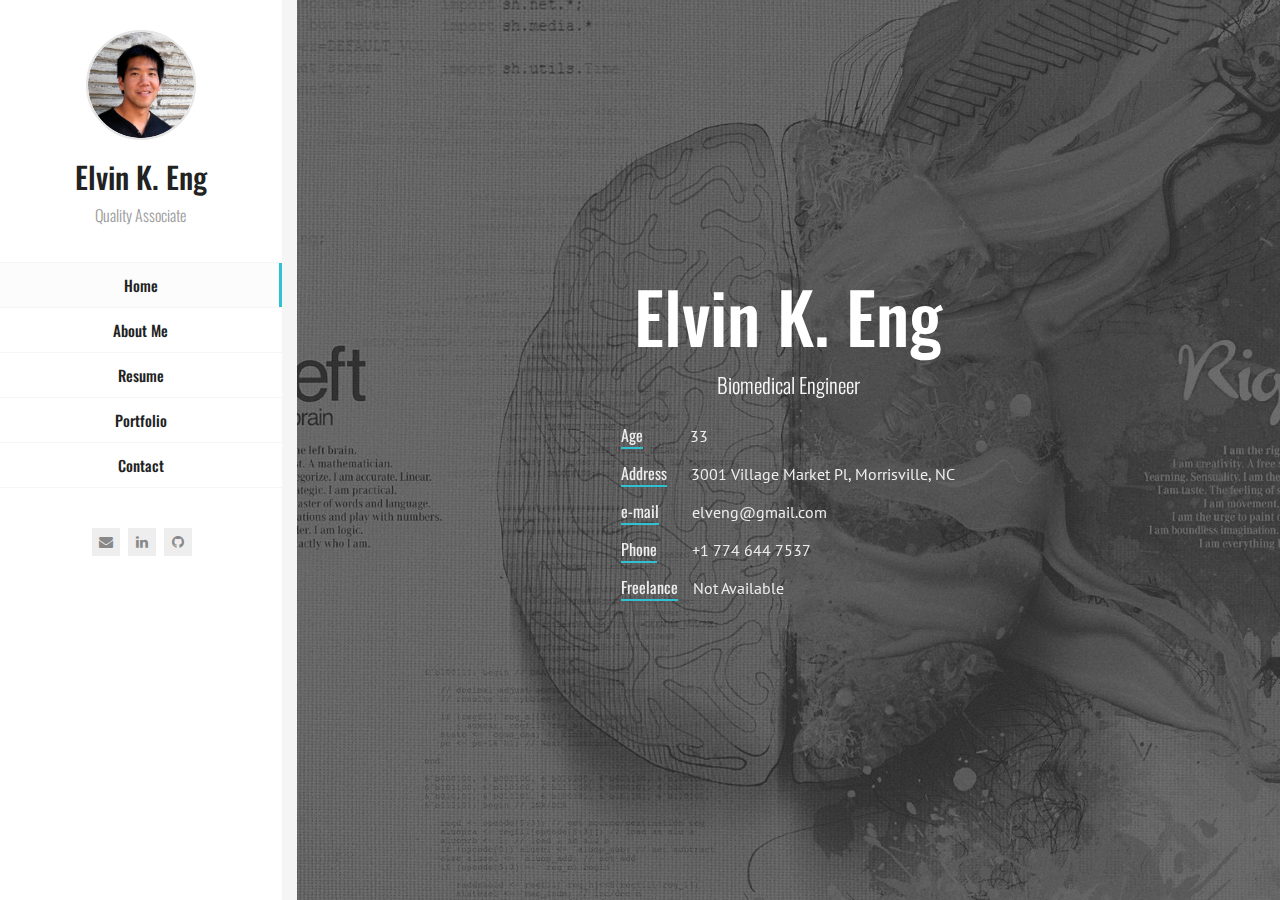
==== commit 721190d3: "Update index.html" ====
--- a/index.html
+++ b/index.html
@@ -60,7 +60,7 @@
                     <!-- /About Me Subpage link -->
                     <!-- About Me Subpage link -->
                     <li>
-                        <a class="pt-trigger" href="#about_me" data-animation="14" data-goto="2">About me</a>
+                        <a class="pt-trigger" href="#about_me" data-animation="14" data-goto="2">About Me</a>
                     </li>
                     <!-- /About Me Subpage link -->
                     <li>
@@ -185,11 +185,11 @@
                                     <div class="testimonial-content">
                                         <div class="testimonial-text">
                                             <ul style="padding-left: 5px">
-                                                <li>Elvin is a Massachusetts native from a small town near the MA/RI border in an area called the
+                                                <li>In 1986, born a Massachusetts native in a small town near the MA/RI border of an area called the
                                                     <a href="https://en.wikipedia.org/wiki/South_Coast_(Massachusetts)">South Coast</a>.</li>
-                                                <li>In 2004, he went to college to study Biomedical Engineering at <a href="https://www.rpi.edu/">
-                                                    Rensselaer Polytechnic Institute (RPI)</a> in Troy, NY completing his undergradate studies.</li>
-                                                <li>In 2008, after completing undergraduate studies, he relocated back to MA to the city of Cambridge to
+                                                <li>In 2004, attended college to study Biomedical Engineering at <a href="https://www.rpi.edu/">
+                                                    Rensselaer Polytechnic Institute (RPI)</a> in Troy, NY completing undergradate studies.</li>
+                                                <li>In 2008, after completing undergraduate studies, relocated back to MA to the city of Cambridge to
                                                     work with the a developing biotechnology under the manufacturing umbrella.</li>
                                                 <li>In 2015, re-organization of the company led to the decision of relocating to Research Triangle Park
                                                     (RTP), NC working with the same company.</li>
@@ -215,8 +215,8 @@
                                         <div class="col-sm-6 col-md-3 subpage-block">
                                             <div class="service-block">
                                                 <div class="service-info">
-                                                    <img src="images/interests/icons8-web-48.png" alt="Web Design" style="min-height: 80px;">
-                                                    <h4>Web Design</h4>
+                                                    <img src="images/interests/icons8-web-48.png" alt="Web Programming" style="min-height: 80px;">
+                                                    <h4>Web Development</h4>
                                                     <p>Lorem ipsum dolor sit amet, consectetur adipisicing elit, sed do
                                                         eiusmod tempor.</p>
                                                 </div>
@@ -349,7 +349,7 @@
                                     <!-- Single event -->
                                     <div class="timeline-event te-primary">
                                         <h5 class="event-date">Aug 2008 (Mar 2019) - Jul 2012</h5>
-                                        <h4 class="event-name">Graphic Designer</h4>
+                                        <h4 class="event-name">Manufacturing Associate III</h4>
                                         <span class="event-description">Biogen Idec Inc.</span>
                                         <p>Mauris magna sapien, pharetra consectetur fringilla vitae, interdum sed
                                             tortor.</p>
@@ -362,70 +362,87 @@
                                     <h3>Biotechnology Skills</h3>
                                 </div>
                                 <div class="skills-info">
-                                    <h4>Web Design</h4>
-                                    <div class="skill-container">
-                                        <div class="skill-percentage skill-20"></div>
-                                    </div>
-
-                                    <h4>Graphic Design</h4>
+                                    <h4>Process Control (Delta V, ProcessBook, Unicorn, SBOL)</h4>
+                                    <div class="skill-container">
+                                        <div class="skill-percentage skill-65"></div>
+                                    </div>
+
+                                    <h4>Document Management (DocCompliance, MyCIMS, Kneat)</h4>
+                                    <div class="skill-container">
+                                        <div class="skill-percentage skill-90"></div>
+                                    </div>
+
+                                    <h4>Change Management (TrackWise, Agile PLM, Infor EAM)</h4>
+                                    <div class="skill-container">
+                                        <div class="skill-percentage skill-50"></div>
+                                    </div>
+                                </div>
+
+                                <div class="block-title">
+                                    <h3>Design Skills</h3>
+                                </div>
+                                <div class="skills-info">
+                                    <h4>HTML5</h4>
+                                    <div class="skill-container">
+                                        <div class="skill-percentage skill-70"></div>
+                                    </div>
+
+                                    <h4>CSS3</h4>
+                                    <div class="skill-container">
+                                        <div class="skill-percentage skill-60"></div>
+                                    </div>
+
+                                    <h4>Bootstrap 4</h4>
+                                    <div class="skill-container">
+                                        <div class="skill-percentage skill-40"></div>
+                                    </div>
+                                </div>
+
+                                <div class="block-title">
+                                    <h3>Coding Skills</h3>
+                                </div>
+                                <div class="skills-info">
+
+                                    <h4>JavaScript</h4>
+                                    <div class="skill-container">
+                                        <div class="skill-percentage skill-65"></div>
+                                    </div>
+
+                                    <h4>jQuery</h4>
+                                    <div class="skill-container">
+                                        <div class="skill-percentage skill-70"></div>
+                                    </div>
+
+                                    <h4>Node.js</h4>
+                                    <div class="skill-container">
+                                        <div class="skill-percentage skill-40"></div>
+                                    </div>
+
+                                    <h4>Python</h4>
                                     <div class="skill-container">
                                         <div class="skill-percentage skill-30"></div>
                                     </div>
-
-                                    <h4>Print Design</h4>
-                                    <div class="skill-container">
-                                        <div class="skill-percentage skill-40"></div>
-                                    </div>
-                                </div>
-
-                                <div class="block-title">
-                                    <h3>Design Skills</h3>
-                                </div>
-                                <div class="skills-info">
-                                    <h4>Web Design</h4>
-                                    <div class="skill-container">
-                                        <div class="skill-percentage skill-95"></div>
-                                    </div>
-
-                                    <h4>Graphic Design</h4>
-                                    <div class="skill-container">
-                                        <div class="skill-percentage skill-90"></div>
-                                    </div>
-
-                                    <h4>Print Design</h4>
-                                    <div class="skill-container">
-                                        <div class="skill-percentage skill-85"></div>
-                                    </div>
-                                </div>
-
-                                <div class="block-title">
-                                    <h3>Coding Skills</h3>
-                                </div>
-                                <div class="skills-info">
-                                    <h4>HML5</h4>
-                                    <div class="skill-container">
-                                        <div class="skill-percentage skill-80"></div>
-                                    </div>
-
-                                    <h4>CSS3</h4>
-                                    <div class="skill-container">
-                                        <div class="skill-percentage skill-75"></div>
-                                    </div>
-
-                                    <h4>jQuery</h4>
-                                    <div class="skill-container">
-                                        <div class="skill-percentage skill-70"></div>
-                                    </div>
-
-                                    <h4>Wordpress</h4>
-                                    <div class="skill-container">
-                                        <div class="skill-percentage skill-7"></div>
-                                    </div>
-
-                                    <h4>PHP</h4>
-                                    <div class="skill-container">
-                                        <div class="skill-percentage skill-8"></div>
-                                    </div>
+                                </div>
+                                    <div class="block-title">
+                                        <h3>Database Skills</h3>
+                                    </div>
+                                    <div class="skills-info">
+
+                                    <h4>Firebase</h4>
+                                    <div class="skill-container">
+                                        <div class="skill-percentage skill-50"></div>
+                                    </div>
+
+                                    <h4>MySQL</h4>
+                                    <div class="skill-container">
+                                        <div class="skill-percentage skill-10"></div>
+                                    </div>
+
+                                    <h4>MongoDB</h4>
+                                    <div class="skill-container">
+                                        <div class="skill-percentage skill-10"></div>
+                                    </div>
+
                                 </div>
                             </div>
                         </div>
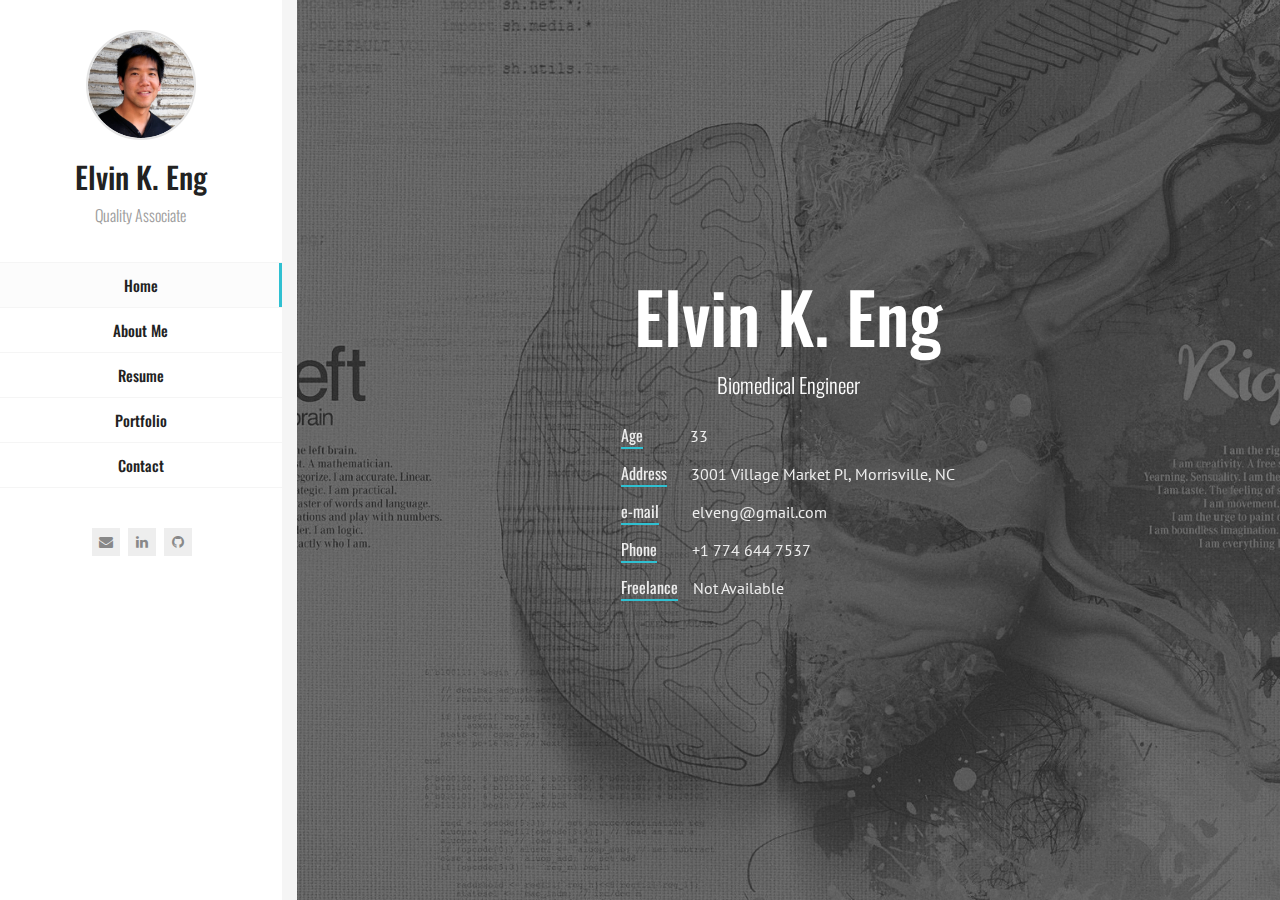
==== commit 19f0b637: "file update" ====
--- a/index.html
+++ b/index.html
@@ -165,11 +165,11 @@
                                     facilities. This industry is constantly evolving to keep up with technological changes and business practices which
                                     leaves the work with plenty of demand. </br></br>
 
-                                    My personality aligns with <a href="https://www.16personalities.com/intp-personality">Meyers Brigg INTP</a> and
+                                    My personality aligns with <a href="https://www.16personalities.com/intp-personality">Meyers Brigg INTP</a> and 
                                     <a href="https://www.enneagraminstitute.com/type-9">Enneagram Type 9</a>. My approach towards information is looking
-                                    at wholesome pictures and finding integration and balance. This approach utilizing my skills of problem solving and
+                                    at wholesome pictures and finding integration and balance. This approach utilizing my skills of problem solving and 
                                     creative thinking to identify that harmonic solution. In this full-stack development journey, it is a pursuit of the
-                                    mind. I enjoy application of knowledge and exploring solutions, towards any line of work. My journey awaits, it is
+                                    mind. I enjoy application of knowledge and exploring solutions, towards any line of work. My journey awaits, it is 
                                     open on any industry sector and I am a constant avid learner.</br>
                                 </div>
                             </div>
@@ -185,13 +185,13 @@
                                     <div class="testimonial-content">
                                         <div class="testimonial-text">
                                             <ul style="padding-left: 5px">
-                                                <li>In 1986, born a Massachusetts native in a small town near the MA/RI border of an area called the
+                                                <li>Elvin is a Massachusetts native from a small town near the MA/RI border in an area called the
                                                     <a href="https://en.wikipedia.org/wiki/South_Coast_(Massachusetts)">South Coast</a>.</li>
-                                                <li>In 2004, attended college to study Biomedical Engineering at <a href="https://www.rpi.edu/">
-                                                    Rensselaer Polytechnic Institute (RPI)</a> in Troy, NY completing undergradate studies.</li>
-                                                <li>In 2008, after completing undergraduate studies, relocated back to MA to the city of Cambridge to
+                                                <li>In 2004, he went to college to study Biomedical Engineering at <a href="https://www.rpi.edu/">
+                                                    Rensselaer Polytechnic Institute (RPI)</a> in Troy, NY completing his undergradate studies.</li>
+                                                <li>In 2008, after completing undergraduate studies, he relocated back to MA to the city of Cambridge to 
                                                     work with the a developing biotechnology under the manufacturing umbrella.</li>
-                                                <li>In 2015, re-organization of the company led to the decision of relocating to Research Triangle Park
+                                                <li>In 2015, re-organization of the company led to the decision of relocating to Research Triangle Park 
                                                     (RTP), NC working with the same company.</li>
                                                 <li>In 2019, Coding Bootcamp</li>
                                             </ul>
@@ -215,8 +215,8 @@
                                         <div class="col-sm-6 col-md-3 subpage-block">
                                             <div class="service-block">
                                                 <div class="service-info">
-                                                    <img src="images/interests/icons8-web-48.png" alt="Web Programming" style="min-height: 80px;">
-                                                    <h4>Web Development</h4>
+                                                    <img src="images/interests/icons8-web-48.png" alt="Web Design" style="min-height: 80px;">
+                                                    <h4>Web Design</h4>
                                                     <p>Lorem ipsum dolor sit amet, consectetur adipisicing elit, sed do
                                                         eiusmod tempor.</p>
                                                 </div>
@@ -233,7 +233,7 @@
                                                 </div>
                                             </div>
                                         </div>
-
+                                        
                                         <div class="col-sm-6 col-md-3 subpage-block">
                                             <div class="service-block">
                                                 <div class="service-info">
@@ -270,10 +270,10 @@
                     <!-- End of About Me Subpage -->
 
                     <!-- Resume Subpage -->
-                                     <section class="pt-page pt-page-3" data-id="resume">
+                    <section class="pt-page pt-page-3" data-id="resume">
                         <div class="section-title-block">
                             <h2 class="section-title">Resume</h2>
-                            <h5 class="section-description">10 Years of Experience</h5>
+                            <h5 class="section-description">6 Years of Experience</h5>
                         </div>
 
                         <div class="row">
@@ -284,25 +284,25 @@
                                 <div class="timeline">
                                     <!-- Single event -->
                                     <div class="timeline-event te-primary">
-                                        <h5 class="event-date">Jul 2019 (In Progress)</h5>
-                                        <h4 class="event-name">Coding Boot Camp</h4>
-                                        <span class="event-description">UNC Chapel Hill</span>
+                                        <h5 class="event-date">2010</h5>
+                                        <h4 class="event-name">Specialization Course</h4>
+                                        <span class="event-description">University of Studies</span>
                                         <p>Mauris magna sapien, pharetra consectetur fringilla vitae, interdum sed
                                             tortor.</p>
                                     </div>
                                     <!-- Single event -->
                                     <div class="timeline-event te-primary">
-                                        <h5 class="event-date">Jul 2018</h5>
-                                        <h4 class="event-name">Project Management Certificate</h4>
-                                        <span class="event-description">Cornell University</span>
+                                        <h5 class="event-date">2009</h5>
+                                        <h4 class="event-name">Specialization Course</h4>
+                                        <span class="event-description">University of Studies</span>
                                         <p>Mauris magna sapien, pharetra consectetur fringilla vitae, interdum sed
                                             tortor.</p>
                                     </div>
                                     <!-- Single event -->
                                     <div class="timeline-event te-primary">
-                                        <h5 class="event-date">May 2008</h5>
-                                        <h4 class="event-name">Biomedical Engineering, B.S.</h4>
-                                        <span class="event-description">Rensealaer Polytechnic Institute</span>
+                                        <h5 class="event-date">2008</h5>
+                                        <h4 class="event-name">Specialization Course</h4>
+                                        <span class="event-description">University of Studies</span>
                                         <p>Mauris magna sapien, pharetra consectetur fringilla vitae, interdum sed
                                             tortor.</p>
                                     </div>
@@ -316,85 +316,49 @@
                                 <div class="timeline">
                                     <!-- Single event -->
                                     <div class="timeline-event te-primary">
-                                        <h5 class="event-date">Oct 2018 - Current</h5>
-                                        <h4 class="event-name">Quality Associate III</h4>
-                                        <span class="event-description">Biogen Inc.</span>
+                                        <h5 class="event-date">Dec 2012 - Current</h5>
+                                        <h4 class="event-name">Frontend-developer</h4>
+                                        <span class="event-description">Web Agency</span>
                                         <p>Mauris magna sapien, pharetra consectetur fringilla vitae, interdum sed
                                             tortor.</p>
                                     </div>
                                     <!-- Single event -->
                                     <div class="timeline-event te-primary">
-                                        <h5 class="event-date">Jun 2017 - Oct 2018</h5>
-                                        <h4 class="event-name">Validation Engineer II</h4>
-                                        <span class="event-description">Biogen Inc.</span>
+                                        <h5 class="event-date">Dec 2011 - Nov 2012</h5>
+                                        <h4 class="event-name">Web Designer</h4>
+                                        <span class="event-description">Apple Inc.</span>
                                         <p>Mauris magna sapien, pharetra consectetur fringilla vitae, interdum sed
                                             tortor.</p>
                                     </div>
                                     <!-- Single event -->
                                     <div class="timeline-event te-primary">
-                                        <h5 class="event-date">Oct 2016 - Jun 2017</h5>
-                                        <h4 class="event-name">Production Engineer II</h4>
-                                        <span class="event-description">Biogen Inc.</span>
+                                        <h5 class="event-date">Jan 2010 - Dec 2011</h5>
+                                        <h4 class="event-name">Graphic Designer</h4>
+                                        <span class="event-description">Web Agency</span>
                                         <p>Mauris magna sapien, pharetra consectetur fringilla vitae, interdum sed
                                             tortor.</p>
                                     </div>
-                                    <!-- Single event -->
-                                    <div class="timeline-event te-primary">
-                                        <h5 class="event-date">Jul 2012 - Oct 2016</h5>
-                                        <h4 class="event-name">Validation Engineer I</h4>
-                                        <span class="event-description">Biogen Idec Inc.</span>
-                                        <p>Mauris magna sapien, pharetra consectetur fringilla vitae, interdum sed
-                                            tortor.</p>
-                                    </div>
-                                    <!-- Single event -->
-                                    <div class="timeline-event te-primary">
-                                        <h5 class="event-date">Aug 2008 (Mar 2019) - Jul 2012</h5>
-                                        <h4 class="event-name">Manufacturing Associate III</h4>
-                                        <span class="event-description">Biogen Idec Inc.</span>
-                                        <p>Mauris magna sapien, pharetra consectetur fringilla vitae, interdum sed
-                                            tortor.</p>
-                                    </div>
                                 </div>
                             </div>
 
                             <div class="col-sm-6 col-md-4 subpage-block">
                                 <div class="block-title">
-                                    <h3>Biotechnology Skills</h3>
+                                    <h3>Design Skills</h3>
                                 </div>
                                 <div class="skills-info">
-                                    <h4>Process Control (Delta V, ProcessBook, Unicorn, SBOL)</h4>
-                                    <div class="skill-container">
-                                        <div class="skill-percentage skill-65"></div>
-                                    </div>
-
-                                    <h4>Document Management (DocCompliance, MyCIMS, Kneat)</h4>
-                                    <div class="skill-container">
-                                        <div class="skill-percentage skill-90"></div>
-                                    </div>
-
-                                    <h4>Change Management (TrackWise, Agile PLM, Infor EAM)</h4>
-                                    <div class="skill-container">
-                                        <div class="skill-percentage skill-50"></div>
-                                    </div>
-                                </div>
-
-                                <div class="block-title">
-                                    <h3>Design Skills</h3>
-                                </div>
-                                <div class="skills-info">
-                                    <h4>HTML5</h4>
-                                    <div class="skill-container">
-                                        <div class="skill-percentage skill-70"></div>
-                                    </div>
-
-                                    <h4>CSS3</h4>
-                                    <div class="skill-container">
-                                        <div class="skill-percentage skill-60"></div>
-                                    </div>
-
-                                    <h4>Bootstrap 4</h4>
-                                    <div class="skill-container">
-                                        <div class="skill-percentage skill-40"></div>
+                                    <h4>Web Design</h4>
+                                    <div class="skill-container">
+                                        <div class="skill-percentage skill-1"></div>
+                                    </div>
+
+                                    <h4>Graphic Design</h4>
+                                    <div class="skill-container">
+                                        <div class="skill-percentage skill-2"></div>
+                                    </div>
+
+                                    <h4>Print Design</h4>
+                                    <div class="skill-container">
+                                        <div class="skill-percentage skill-3"></div>
                                     </div>
                                 </div>
 
@@ -402,47 +366,30 @@
                                     <h3>Coding Skills</h3>
                                 </div>
                                 <div class="skills-info">
-
-                                    <h4>JavaScript</h4>
-                                    <div class="skill-container">
-                                        <div class="skill-percentage skill-65"></div>
+                                    <h4>HML5</h4>
+                                    <div class="skill-container">
+                                        <div class="skill-percentage skill-4"></div>
+                                    </div>
+
+                                    <h4>CSS3</h4>
+                                    <div class="skill-container">
+                                        <div class="skill-percentage skill-5"></div>
                                     </div>
 
                                     <h4>jQuery</h4>
                                     <div class="skill-container">
-                                        <div class="skill-percentage skill-70"></div>
-                                    </div>
-
-                                    <h4>Node.js</h4>
-                                    <div class="skill-container">
-                                        <div class="skill-percentage skill-40"></div>
-                                    </div>
-
-                                    <h4>Python</h4>
-                                    <div class="skill-container">
-                                        <div class="skill-percentage skill-30"></div>
-                                    </div>
-                                </div>
-                                    <div class="block-title">
-                                        <h3>Database Skills</h3>
-                                    </div>
-                                    <div class="skills-info">
-
-                                    <h4>Firebase</h4>
-                                    <div class="skill-container">
-                                        <div class="skill-percentage skill-50"></div>
-                                    </div>
-
-                                    <h4>MySQL</h4>
-                                    <div class="skill-container">
-                                        <div class="skill-percentage skill-10"></div>
-                                    </div>
-
-                                    <h4>MongoDB</h4>
-                                    <div class="skill-container">
-                                        <div class="skill-percentage skill-10"></div>
-                                    </div>
-
+                                        <div class="skill-percentage skill-6"></div>
+                                    </div>
+
+                                    <h4>Wordpress</h4>
+                                    <div class="skill-container">
+                                        <div class="skill-percentage skill-7"></div>
+                                    </div>
+
+                                    <h4>PHP</h4>
+                                    <div class="skill-container">
+                                        <div class="skill-percentage skill-8"></div>
+                                    </div>
                                 </div>
                             </div>
                         </div>
@@ -554,7 +501,7 @@
                                 </figure> -->
                                 <!-- /Portfolio Item 5 -->
 
-
+                                
                             </div>
                             <!-- /Portfolio Grid -->
 
@@ -680,4 +627,4 @@
 
 </body>
 
-</html>
+</html>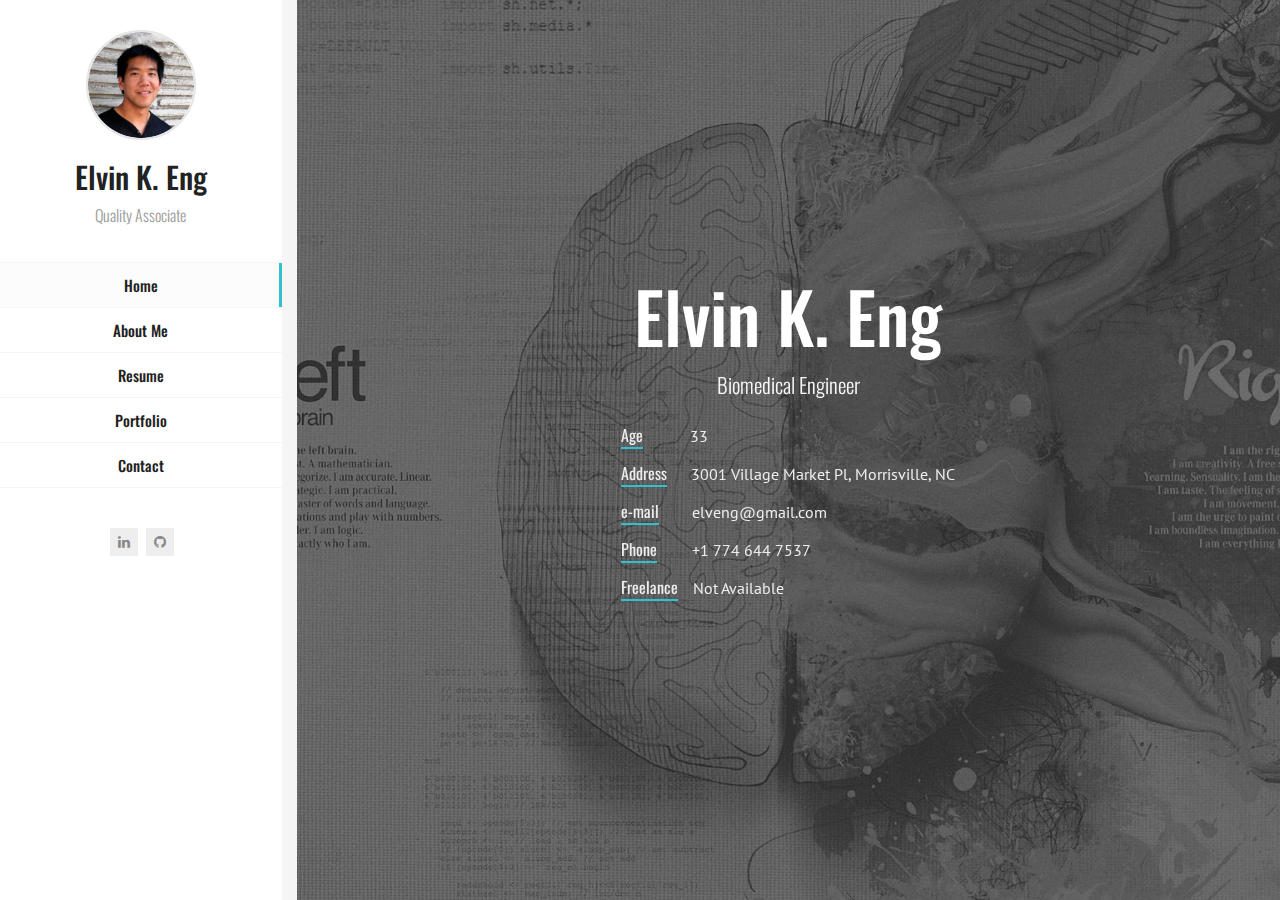
==== commit b75cd73b: "add image to project 1" ====
--- a/index.html
+++ b/index.html
@@ -80,13 +80,9 @@
 
                 <!-- Social buttons -->
                 <ul class="social-links">
-                    <li><a class="tip social-button" href="#" title="Email"><i class="fa fa-envelope"></i></a></li>
-                    <li><a class="tip social-button" href="#" title="Linkedin"><i class="fa fa-linkedin"></i></a></li>
+                    <li><a class="tip social-button" href="https://www.linkedin.com/in/elvin-eng-12223b10/" title="Linkedin"><i class="fa fa-linkedin"></i></a></li>
                     <!-- Full list of social icons: http://fontawesome.io/icons/#brand -->
-                    <li><a class="tip social-button" href="#" title="Github"><i class="fa fa-github"></i></a></li>
-                    <!--<li><a class="tip social-button" href="#" title="Youtube"><i class="fa fa-youtube"></i></a></li>-->
-                    <!--<li><a class="tip social-button" href="#" title="last.fm"><i class="fa fa-lastfm"></i></a></li>-->
-                    <!--<li><a class="tip social-button" href="#" title="Dribbble"><i class="fa fa-dribbble"></i></a></li>-->
+                    <li><a class="tip social-button" href="https://github.com/ekeoid" title="Github"><i class="fa fa-github"></i></a></li>
                 </ul>
                 <!-- /Social buttons -->
             </div>
@@ -165,11 +161,11 @@
                                     facilities. This industry is constantly evolving to keep up with technological changes and business practices which
                                     leaves the work with plenty of demand. </br></br>
 
-                                    My personality aligns with <a href="https://www.16personalities.com/intp-personality">Meyers Brigg INTP</a> and 
+                                    My personality aligns with <a href="https://www.16personalities.com/intp-personality">Meyers Brigg INTP</a> and
                                     <a href="https://www.enneagraminstitute.com/type-9">Enneagram Type 9</a>. My approach towards information is looking
-                                    at wholesome pictures and finding integration and balance. This approach utilizing my skills of problem solving and 
+                                    at wholesome pictures and finding integration and balance. This approach utilizing my skills of problem solving and
                                     creative thinking to identify that harmonic solution. In this full-stack development journey, it is a pursuit of the
-                                    mind. I enjoy application of knowledge and exploring solutions, towards any line of work. My journey awaits, it is 
+                                    mind. I enjoy application of knowledge and exploring solutions, towards any line of work. My journey awaits, it is
                                     open on any industry sector and I am a constant avid learner.</br>
                                 </div>
                             </div>
@@ -185,13 +181,13 @@
                                     <div class="testimonial-content">
                                         <div class="testimonial-text">
                                             <ul style="padding-left: 5px">
-                                                <li>Elvin is a Massachusetts native from a small town near the MA/RI border in an area called the
+                                                <li>In 1986, born a Massachusetts native in a small town near the MA/RI border of an area called the
                                                     <a href="https://en.wikipedia.org/wiki/South_Coast_(Massachusetts)">South Coast</a>.</li>
-                                                <li>In 2004, he went to college to study Biomedical Engineering at <a href="https://www.rpi.edu/">
-                                                    Rensselaer Polytechnic Institute (RPI)</a> in Troy, NY completing his undergradate studies.</li>
-                                                <li>In 2008, after completing undergraduate studies, he relocated back to MA to the city of Cambridge to 
+                                                <li>In 2004, attended college to study Biomedical Engineering at <a href="https://www.rpi.edu/">
+                                                    Rensselaer Polytechnic Institute (RPI)</a> in Troy, NY completing undergradate studies.</li>
+                                                <li>In 2008, after completing undergraduate studies, relocated back to MA to the city of Cambridge to
                                                     work with the a developing biotechnology under the manufacturing umbrella.</li>
-                                                <li>In 2015, re-organization of the company led to the decision of relocating to Research Triangle Park 
+                                                <li>In 2015, re-organization of the company led to the decision of relocating to Research Triangle Park
                                                     (RTP), NC working with the same company.</li>
                                                 <li>In 2019, Coding Bootcamp</li>
                                             </ul>
@@ -215,8 +211,8 @@
                                         <div class="col-sm-6 col-md-3 subpage-block">
                                             <div class="service-block">
                                                 <div class="service-info">
-                                                    <img src="images/interests/icons8-web-48.png" alt="Web Design" style="min-height: 80px;">
-                                                    <h4>Web Design</h4>
+                                                    <img src="images/interests/icons8-web-48.png" alt="Web Programming" style="min-height: 80px;">
+                                                    <h4>Web Development</h4>
                                                     <p>Lorem ipsum dolor sit amet, consectetur adipisicing elit, sed do
                                                         eiusmod tempor.</p>
                                                 </div>
@@ -233,7 +229,7 @@
                                                 </div>
                                             </div>
                                         </div>
-                                        
+
                                         <div class="col-sm-6 col-md-3 subpage-block">
                                             <div class="service-block">
                                                 <div class="service-info">
@@ -270,10 +266,10 @@
                     <!-- End of About Me Subpage -->
 
                     <!-- Resume Subpage -->
-                    <section class="pt-page pt-page-3" data-id="resume">
+                                     <section class="pt-page pt-page-3" data-id="resume">
                         <div class="section-title-block">
                             <h2 class="section-title">Resume</h2>
-                            <h5 class="section-description">6 Years of Experience</h5>
+                            <h5 class="section-description">10 Years of Experience</h5>
                         </div>
 
                         <div class="row">
@@ -284,25 +280,25 @@
                                 <div class="timeline">
                                     <!-- Single event -->
                                     <div class="timeline-event te-primary">
-                                        <h5 class="event-date">2010</h5>
-                                        <h4 class="event-name">Specialization Course</h4>
-                                        <span class="event-description">University of Studies</span>
-                                        <p>Mauris magna sapien, pharetra consectetur fringilla vitae, interdum sed
-                                            tortor.</p>
-                                    </div>
-                                    <!-- Single event -->
-                                    <div class="timeline-event te-primary">
-                                        <h5 class="event-date">2009</h5>
-                                        <h4 class="event-name">Specialization Course</h4>
-                                        <span class="event-description">University of Studies</span>
-                                        <p>Mauris magna sapien, pharetra consectetur fringilla vitae, interdum sed
-                                            tortor.</p>
-                                    </div>
-                                    <!-- Single event -->
-                                    <div class="timeline-event te-primary">
-                                        <h5 class="event-date">2008</h5>
-                                        <h4 class="event-name">Specialization Course</h4>
-                                        <span class="event-description">University of Studies</span>
+                                        <h5 class="event-date">Jul 2019 (In Progress)</h5>
+                                        <h4 class="event-name">Coding Boot Camp</h4>
+                                        <span class="event-description">UNC Chapel Hill</span>
+                                        <p>Mauris magna sapien, pharetra consectetur fringilla vitae, interdum sed
+                                            tortor.</p>
+                                    </div>
+                                    <!-- Single event -->
+                                    <div class="timeline-event te-primary">
+                                        <h5 class="event-date">Jul 2018</h5>
+                                        <h4 class="event-name">Project Management Certificate</h4>
+                                        <span class="event-description">Cornell University</span>
+                                        <p>Mauris magna sapien, pharetra consectetur fringilla vitae, interdum sed
+                                            tortor.</p>
+                                    </div>
+                                    <!-- Single event -->
+                                    <div class="timeline-event te-primary">
+                                        <h5 class="event-date">May 2008</h5>
+                                        <h4 class="event-name">Biomedical Engineering, B.S.</h4>
+                                        <span class="event-description">Rensealaer Polytechnic Institute</span>
                                         <p>Mauris magna sapien, pharetra consectetur fringilla vitae, interdum sed
                                             tortor.</p>
                                     </div>
@@ -316,25 +312,41 @@
                                 <div class="timeline">
                                     <!-- Single event -->
                                     <div class="timeline-event te-primary">
-                                        <h5 class="event-date">Dec 2012 - Current</h5>
-                                        <h4 class="event-name">Frontend-developer</h4>
-                                        <span class="event-description">Web Agency</span>
-                                        <p>Mauris magna sapien, pharetra consectetur fringilla vitae, interdum sed
-                                            tortor.</p>
-                                    </div>
-                                    <!-- Single event -->
-                                    <div class="timeline-event te-primary">
-                                        <h5 class="event-date">Dec 2011 - Nov 2012</h5>
-                                        <h4 class="event-name">Web Designer</h4>
-                                        <span class="event-description">Apple Inc.</span>
-                                        <p>Mauris magna sapien, pharetra consectetur fringilla vitae, interdum sed
-                                            tortor.</p>
-                                    </div>
-                                    <!-- Single event -->
-                                    <div class="timeline-event te-primary">
-                                        <h5 class="event-date">Jan 2010 - Dec 2011</h5>
-                                        <h4 class="event-name">Graphic Designer</h4>
-                                        <span class="event-description">Web Agency</span>
+                                        <h5 class="event-date">Oct 2018 - Current</h5>
+                                        <h4 class="event-name">Quality Associate III</h4>
+                                        <span class="event-description">Biogen Inc.</span>
+                                        <p>Mauris magna sapien, pharetra consectetur fringilla vitae, interdum sed
+                                            tortor.</p>
+                                    </div>
+                                    <!-- Single event -->
+                                    <div class="timeline-event te-primary">
+                                        <h5 class="event-date">Jun 2017 - Oct 2018</h5>
+                                        <h4 class="event-name">Validation Engineer II</h4>
+                                        <span class="event-description">Biogen Inc.</span>
+                                        <p>Mauris magna sapien, pharetra consectetur fringilla vitae, interdum sed
+                                            tortor.</p>
+                                    </div>
+                                    <!-- Single event -->
+                                    <div class="timeline-event te-primary">
+                                        <h5 class="event-date">Oct 2016 - Jun 2017</h5>
+                                        <h4 class="event-name">Production Engineer II</h4>
+                                        <span class="event-description">Biogen Inc.</span>
+                                        <p>Mauris magna sapien, pharetra consectetur fringilla vitae, interdum sed
+                                            tortor.</p>
+                                    </div>
+                                    <!-- Single event -->
+                                    <div class="timeline-event te-primary">
+                                        <h5 class="event-date">Jul 2012 - Oct 2016</h5>
+                                        <h4 class="event-name">Validation Engineer I</h4>
+                                        <span class="event-description">Biogen Idec Inc.</span>
+                                        <p>Mauris magna sapien, pharetra consectetur fringilla vitae, interdum sed
+                                            tortor.</p>
+                                    </div>
+                                    <!-- Single event -->
+                                    <div class="timeline-event te-primary">
+                                        <h5 class="event-date">Aug 2008 (Mar 2019) - Jul 2012</h5>
+                                        <h4 class="event-name">Manufacturing Associate III</h4>
+                                        <span class="event-description">Biogen Idec Inc.</span>
                                         <p>Mauris magna sapien, pharetra consectetur fringilla vitae, interdum sed
                                             tortor.</p>
                                     </div>
@@ -343,22 +355,42 @@
 
                             <div class="col-sm-6 col-md-4 subpage-block">
                                 <div class="block-title">
+                                    <h3>Biotechnology Skills</h3>
+                                </div>
+                                <div class="skills-info">
+                                    <h4>Process Control (Delta V, ProcessBook, Unicorn, SBOL)</h4>
+                                    <div class="skill-container">
+                                        <div class="skill-percentage skill-65"></div>
+                                    </div>
+
+                                    <h4>Document Management (DocCompliance, MyCIMS, Kneat)</h4>
+                                    <div class="skill-container">
+                                        <div class="skill-percentage skill-90"></div>
+                                    </div>
+
+                                    <h4>Change Management (TrackWise, Agile PLM, Infor EAM)</h4>
+                                    <div class="skill-container">
+                                        <div class="skill-percentage skill-50"></div>
+                                    </div>
+                                </div>
+
+                                <div class="block-title">
                                     <h3>Design Skills</h3>
                                 </div>
                                 <div class="skills-info">
-                                    <h4>Web Design</h4>
-                                    <div class="skill-container">
-                                        <div class="skill-percentage skill-1"></div>
-                                    </div>
-
-                                    <h4>Graphic Design</h4>
-                                    <div class="skill-container">
-                                        <div class="skill-percentage skill-2"></div>
-                                    </div>
-
-                                    <h4>Print Design</h4>
-                                    <div class="skill-container">
-                                        <div class="skill-percentage skill-3"></div>
+                                    <h4>HTML5</h4>
+                                    <div class="skill-container">
+                                        <div class="skill-percentage skill-70"></div>
+                                    </div>
+
+                                    <h4>CSS3</h4>
+                                    <div class="skill-container">
+                                        <div class="skill-percentage skill-60"></div>
+                                    </div>
+
+                                    <h4>Bootstrap 4</h4>
+                                    <div class="skill-container">
+                                        <div class="skill-percentage skill-40"></div>
                                     </div>
                                 </div>
 
@@ -366,30 +398,47 @@
                                     <h3>Coding Skills</h3>
                                 </div>
                                 <div class="skills-info">
-                                    <h4>HML5</h4>
-                                    <div class="skill-container">
-                                        <div class="skill-percentage skill-4"></div>
-                                    </div>
-
-                                    <h4>CSS3</h4>
-                                    <div class="skill-container">
-                                        <div class="skill-percentage skill-5"></div>
+
+                                    <h4>JavaScript</h4>
+                                    <div class="skill-container">
+                                        <div class="skill-percentage skill-65"></div>
                                     </div>
 
                                     <h4>jQuery</h4>
                                     <div class="skill-container">
-                                        <div class="skill-percentage skill-6"></div>
-                                    </div>
-
-                                    <h4>Wordpress</h4>
-                                    <div class="skill-container">
-                                        <div class="skill-percentage skill-7"></div>
-                                    </div>
-
-                                    <h4>PHP</h4>
-                                    <div class="skill-container">
-                                        <div class="skill-percentage skill-8"></div>
-                                    </div>
+                                        <div class="skill-percentage skill-70"></div>
+                                    </div>
+
+                                    <h4>Node.js</h4>
+                                    <div class="skill-container">
+                                        <div class="skill-percentage skill-40"></div>
+                                    </div>
+
+                                    <h4>Python</h4>
+                                    <div class="skill-container">
+                                        <div class="skill-percentage skill-30"></div>
+                                    </div>
+                                </div>
+                                    <div class="block-title">
+                                        <h3>Database Skills</h3>
+                                    </div>
+                                    <div class="skills-info">
+
+                                    <h4>Firebase</h4>
+                                    <div class="skill-container">
+                                        <div class="skill-percentage skill-50"></div>
+                                    </div>
+
+                                    <h4>MySQL</h4>
+                                    <div class="skill-container">
+                                        <div class="skill-percentage skill-10"></div>
+                                    </div>
+
+                                    <h4>MongoDB</h4>
+                                    <div class="skill-container">
+                                        <div class="skill-percentage skill-10"></div>
+                                    </div>
+
                                 </div>
                             </div>
                         </div>
@@ -408,7 +457,7 @@
                     <section class="pt-page pt-page-4" data-id="portfolio">
                         <div class="section-title-block">
                             <h2 class="section-title">Portfolio</h2>
-                            <h5 class="section-description">My Best Works</h5>
+                            <h5 class="section-description">Examples of My Work</h5>
                         </div>
 
                         <!-- Portfolio Content -->
@@ -437,9 +486,9 @@
                                 <!-- Portfolio Item 1 -->
                                 <figure class="item" data-groups='["all", "media"]'>
                                     <a class="ajax-page-load" href="portfolio-1.html">
-                                        <img src="images/portfolio/1.jpg" alt="">
+                                        <img src="images/portfolio/autochef.png" alt="">
                                         <div>
-                                            <h5 class="name">Project Name</h5>
+                                            <h5 class="name">Autochef</h5>
                                             <small>Media</small>
                                             <i class="fa fa-file-text-o"></i>
                                         </div>
@@ -501,7 +550,7 @@
                                 </figure> -->
                                 <!-- /Portfolio Item 5 -->
 
-                                
+
                             </div>
                             <!-- /Portfolio Grid -->
 
@@ -627,4 +676,4 @@
 
 </body>
 
-</html>+</html>
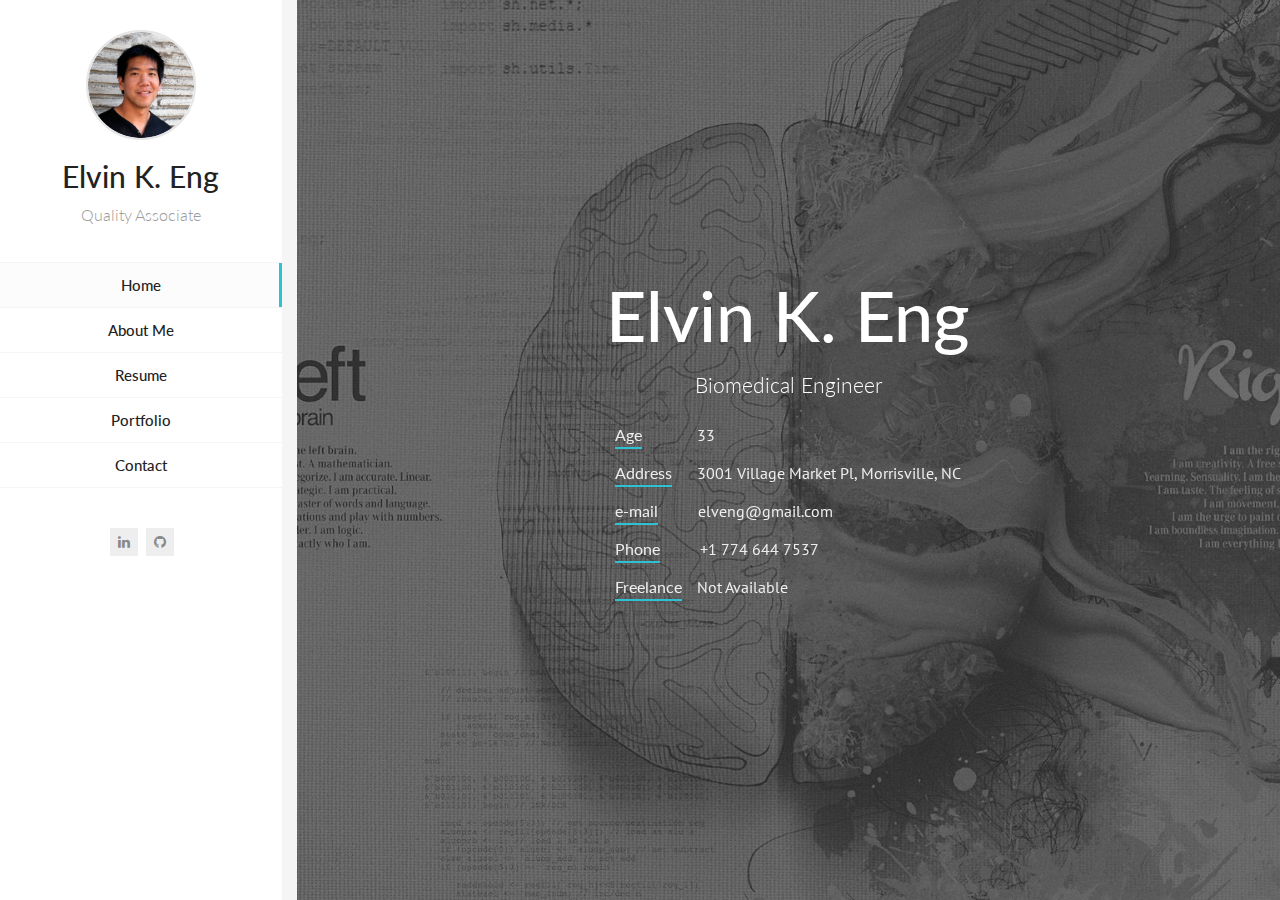
==== commit 74135d74: "adding portfolio images" ====
--- a/index.html
+++ b/index.html
@@ -80,9 +80,9 @@
 
                 <!-- Social buttons -->
                 <ul class="social-links">
-                    <li><a class="tip social-button" href="https://www.linkedin.com/in/elvin-eng-12223b10/" title="Linkedin"><i class="fa fa-linkedin"></i></a></li>
+                    <li><a class="tip social-button" href="https://www.linkedin.com/in/elvin-eng-12223b10/"  target="_blank" title="Linkedin"><i class="fa fa-linkedin"></i></a></li>
                     <!-- Full list of social icons: http://fontawesome.io/icons/#brand -->
-                    <li><a class="tip social-button" href="https://github.com/ekeoid" title="Github"><i class="fa fa-github"></i></a></li>
+                    <li><a class="tip social-button" href="https://github.com/ekeoid"  target="_blank" title="Github"><i class="fa fa-github"></i></a></li>
                 </ul>
                 <!-- /Social buttons -->
             </div>
@@ -132,12 +132,12 @@
 
                                 <div class="block end" style="text-align: center">
                                     <ul class="info-list">
-                                        <li><span class="title">Age</span><span class="value" style="padding-left:32px">33</span></li>
-                                        <li><span class="title">Address</span><span class="value" style="padding-left:9px">3001 Village Market Pl, Morrisville, NC</span></li>
-                                        <li><span class="title">e-mail</span><span class="value" style="padding-left:18px"><a href="mailto:elveng@gmail.com">elveng@gmail.com</a></span></li>
-                                        <li><span class="title">Phone</span><span class="value" style="padding-left:20px">+1 774 644 7537</span>
-                                        </li>
-                                        <li><span class="title">Freelance</span><span class="value available" style="padding-left: 0px">Not Available</span></li>                                    </ul>
+                                        <li><span class="title">Age</span><span class="value" style="padding-left:40px">33</span></li>
+                                        <li><span class="title">Address</span><span class="value" style="padding-left:10px">3001 Village Market Pl, Morrisville, NC</span></li>
+                                        <li><span class="title">e-mail</span><span class="value" style="padding-left:25px"><a href="mailto:elveng@gmail.com">elveng@gmail.com</a></span></li>
+                                        <li><span class="title">Phone</span><span class="value" style="padding-left:25px">+1 774 644 7537</span></li>
+                                        <li><span class="title">Freelance</span><span class="value available" style="padding-left: 0px">Not Available</span></li>
+                                    </ul>
                                 </div>
                             </div>
                         </div>
@@ -161,8 +161,8 @@
                                     facilities. This industry is constantly evolving to keep up with technological changes and business practices which
                                     leaves the work with plenty of demand. </br></br>
 
-                                    My personality aligns with <a href="https://www.16personalities.com/intp-personality">Meyers Brigg INTP</a> and
-                                    <a href="https://www.enneagraminstitute.com/type-9">Enneagram Type 9</a>. My approach towards information is looking
+                                    My personality aligns with <a href="https://www.16personalities.com/intp-personality" target="_blank">Meyers Brigg INTP</a> and
+                                    <a href="https://www.enneagraminstitute.com/type-9" target="_blank">Enneagram Type 9</a>. My approach towards information is looking
                                     at wholesome pictures and finding integration and balance. This approach utilizing my skills of problem solving and
                                     creative thinking to identify that harmonic solution. In this full-stack development journey, it is a pursuit of the
                                     mind. I enjoy application of knowledge and exploring solutions, towards any line of work. My journey awaits, it is
@@ -182,8 +182,8 @@
                                         <div class="testimonial-text">
                                             <ul style="padding-left: 5px">
                                                 <li>In 1986, born a Massachusetts native in a small town near the MA/RI border of an area called the
-                                                    <a href="https://en.wikipedia.org/wiki/South_Coast_(Massachusetts)">South Coast</a>.</li>
-                                                <li>In 2004, attended college to study Biomedical Engineering at <a href="https://www.rpi.edu/">
+                                                    <a href="https://en.wikipedia.org/wiki/South_Coast_(Massachusetts)" target="_blank">South Coast</a>.</li>
+                                                <li>In 2004, attended college to study Biomedical Engineering at <a href="https://www.rpi.edu/" target="_blank">
                                                     Rensselaer Polytechnic Institute (RPI)</a> in Troy, NY completing undergradate studies.</li>
                                                 <li>In 2008, after completing undergraduate studies, relocated back to MA to the city of Cambridge to
                                                     work with the a developing biotechnology under the manufacturing umbrella.</li>
@@ -489,7 +489,7 @@
                                         <img src="images/portfolio/autochef.png" alt="">
                                         <div>
                                             <h5 class="name">Autochef</h5>
-                                            <small>Media</small>
+                                            <small>Web Application</small>
                                             <i class="fa fa-file-text-o"></i>
                                         </div>
                                     </a>
@@ -497,27 +497,26 @@
                                 <!-- /Portfolio Item 1 -->
 
                                 <!-- Portfolio Item 2 -->
-                                <figure class="item" data-groups='["all", "video"]'>
-                                    <a href="https://player.vimeo.com/video/97102654?autoplay=1"
-                                        title="Praesent Dolor Ex" class="lightbox mfp-iframe">
-                                        <img src="images/portfolio/2.jpg" alt="">
+                                <figure class="item" data-groups='["all", "media"]'>
+                                    <a class="ajax-page-load" href="portfolio-1.html">
+                                        <img src="images/portfolio/triviagame.png" alt="">
                                         <div>
-                                            <h5 class="name">Project Name</h5>
-                                            <small>Video</small>
-                                            <i class="fa fa-video-camera"></i>
+                                            <h5 class="name">Trivia Game</h5>
+                                            <small>Game</small>
+                                            <i class="fa fa-file-text-o"></i>
                                         </div>
                                     </a>
                                 </figure>
                                 <!-- /Portfolio Item 2 -->
 
                                 <!-- Portfolio Item 3 -->
-                                <figure class="item" data-groups='["all","illustration"]'>
-                                    <a href="images/portfolio/3.jpg" class="lightbox" title="Duis Eu Eros Viverra">
-                                        <img src="images/portfolio/3.jpg" alt="">
+                                <figure class="item" data-groups='["all","media"]'>
+                                    <a class="ajax-page-load" href="portfolio-1.html">
+                                        <img src="images/portfolio/wordgame.png" alt="">
                                         <div>
-                                            <h5 class="name">Project Name</h5>
-                                            <small>Illustration</small>
-                                            <i class="fa fa-image"></i>
+                                            <h5 class="name">Word Guess Game</h5>
+                                            <small>Game</small>
+                                            <i class="fa fa-file-text-o"></i>
                                         </div>
                                     </a>
                                 </figure>
@@ -528,8 +527,8 @@
                                     <a class="ajax-page-load" href="portfolio-1.html">
                                         <img src="images/portfolio/4.jpg" alt="">
                                         <div>
-                                            <h5 class="name">Project Name</h5>
-                                            <small>Media</small>
+                                            <h5 class="name">Rock Paper Scissors</h5>
+                                            <small>Game</small>
                                             <i class="fa fa-file-text-o"></i>
                                         </div>
                                     </a>
@@ -580,7 +579,7 @@
                                         <i class="pe-7s-icon pe-7s-map-marker"></i>
                                     </div>
                                     <div class="ci-text">
-                                        <h5>Los Angeles, USA</h5>
+                                        <h5>Morrisville, NC, USA</h5>
                                     </div>
                                 </div>
                                 <div class="contact-info-block">
@@ -588,7 +587,7 @@
                                         <i class="pe-7s-icon pe-7s-mail"></i>
                                     </div>
                                     <div class="ci-text">
-                                        <h5>alexsmith@example.com</h5>
+                                        <h5>elveng@gmail.com</h5>
                                     </div>
                                 </div>
                                 <div class="contact-info-block">
@@ -596,7 +595,7 @@
                                         <i class="pe-7s-icon pe-7s-call"></i>
                                     </div>
                                     <div class="ci-text">
-                                        <h5>+123 654 78900</h5>
+                                        <h5>+1 774 644 7537</h5>
                                     </div>
                                 </div>
                                 <div class="contact-info-block">
--- a/css/main.css
+++ b/css/main.css
@@ -39,8 +39,8 @@
 @import url('font-awesome.css'); /* Full icons list: http://fontawesome.io/icons/ */
 
 /* Google fonts */
-@import url("http://fonts.googleapis.com/css?family=Oswald:300,400,700");
-@import url("http://fonts.googleapis.com/css?family=PT+Sans:400,700,400italic,700italic&subset=latin,latin-ext,cyrillic");
+@import url("https://fonts.googleapis.com/css?family=Lato:300,400,700");
+@import url("https://fonts.googleapis.com/css?family=PT+Sans:400,700,400italic,700italic&subset=latin,latin-ext,cyrillic");
 
 
 /* =============================================================================
@@ -76,7 +76,7 @@
 
 h1, h2, h3, h4, h5, h6 {
   color: #222;
-  font-family: Oswald, Helvetica, sans-serif;
+  font-family: Lato, Helvetica, sans-serif;
   line-height: 1.5em;
   margin-top: 0;
   margin-bottom: 10px;
@@ -531,7 +531,7 @@
   color: #9c9c9c;
   font-size: 16px;
   font-weight: 300;
-  font-family: Oswald, Helvetica, sans-serif;
+  font-family: Lato, Helvetica, sans-serif;
   margin: 10px 0;
 }
 
@@ -624,7 +624,7 @@
   display: block;
   padding: 0;
   margin: 0;
-  font-family: Oswald, Helvetica, sans-serif;
+  font-family: Lato, Helvetica, sans-serif;
 }
 
 .site-main-menu li {
@@ -764,7 +764,7 @@
   color: #fff;
   font-size: 21px;
   font-weight: 300;
-  font-family: Oswald, Helvetica, sans-serif;
+  font-family: Lato, Helvetica, sans-serif;
   margin: 5px 0;
   text-align: center;
 }
@@ -788,7 +788,7 @@
 
 .info-list li .title {
   display: inline-block;
-  font-family: Oswald, Helvetica, sans-serif;
+  font-family: Lato, Helvetica, sans-serif;
   margin-right: 15px;
   color: #222;
 }
@@ -925,7 +925,7 @@
 .testimonial-author {
   display: inline-block;
   font-size: 15px;
-  font-family: Oswald, Helvetica, sans-serif;
+  font-family: Lato, Helvetica, sans-serif;
   color: #222;
   margin: 0;
   font-weight: 500;
@@ -1989,7 +1989,7 @@
     float: left;
     font-size: 18px;
     font-weight: 500;
-    font-family: Oswald, Helvetica, sans-serif;
+    font-family: Lato, Helvetica, sans-serif;
     margin: 0;
     line-height: 50px;
   }
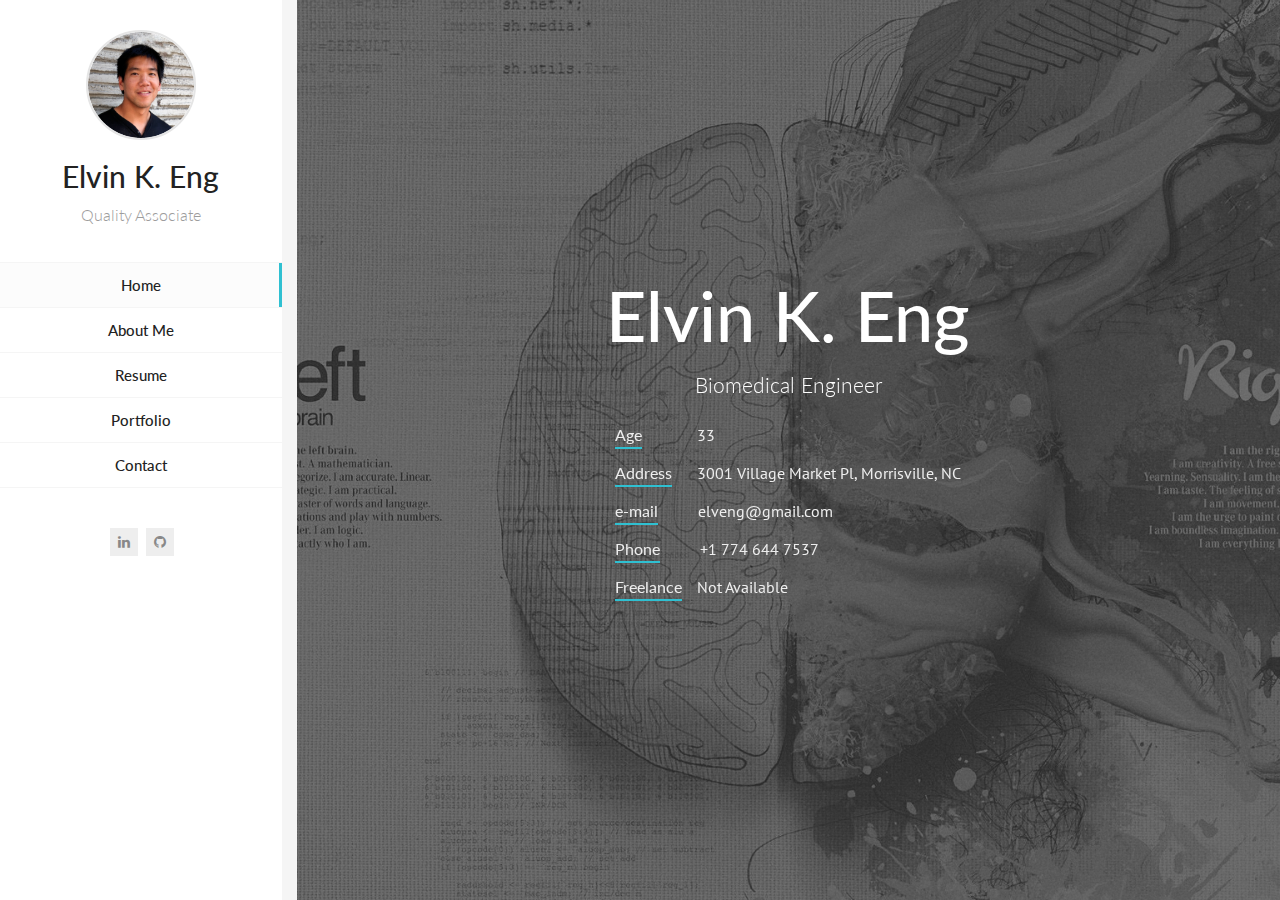
==== commit 03937345: "added separte portfolio pages and resume file" ====
--- a/index.html
+++ b/index.html
@@ -445,7 +445,7 @@
                         <div class="row">
                             <div class="col-sm-12 col-md-12">
                                 <div class="download-cv-block">
-                                    <a class="button" target="_blank" href="#">Download CV</a>
+                                    <a class="button" target="_blank" href="archive/EKE-08-11-18-Resume.pdf">Download CV</a>
                                 </div>
                             </div>
                         </div>
@@ -485,7 +485,7 @@
 
                                 <!-- Portfolio Item 1 -->
                                 <figure class="item" data-groups='["all", "media"]'>
-                                    <a class="ajax-page-load" href="portfolio-1.html">
+                                    <a class="ajax-page-load" href="portfolio/portfolio-1.html">
                                         <img src="images/portfolio/autochef.png" alt="">
                                         <div>
                                             <h5 class="name">Autochef</h5>
@@ -498,7 +498,7 @@
 
                                 <!-- Portfolio Item 2 -->
                                 <figure class="item" data-groups='["all", "media"]'>
-                                    <a class="ajax-page-load" href="portfolio-1.html">
+                                    <a class="ajax-page-load" href="portfolio/portfolio-2.html">
                                         <img src="images/portfolio/triviagame.png" alt="">
                                         <div>
                                             <h5 class="name">Trivia Game</h5>
@@ -511,7 +511,7 @@
 
                                 <!-- Portfolio Item 3 -->
                                 <figure class="item" data-groups='["all","media"]'>
-                                    <a class="ajax-page-load" href="portfolio-1.html">
+                                    <a class="ajax-page-load" href="portfolio/portfolio-3.html">
                                         <img src="images/portfolio/wordgame.png" alt="">
                                         <div>
                                             <h5 class="name">Word Guess Game</h5>
@@ -524,7 +524,7 @@
 
                                 <!-- Portfolio Item 4 -->
                                 <figure class="item" data-groups='["all", "media"]'>
-                                    <a class="ajax-page-load" href="portfolio-1.html">
+                                    <a class="ajax-page-load" href="portfolio/portfolio-4.html">
                                         <img src="images/portfolio/4.jpg" alt="">
                                         <div>
                                             <h5 class="name">Rock Paper Scissors</h5>
@@ -571,9 +571,7 @@
                                 <div class="block-title">
                                     <h3>Get in Touch</h3>
                                 </div>
-                                <p>Sed eleifend sed nibh nec fringilla. Donec eu cursus sem, vitae tristique ante. Cras
-                                    pretium rutrum egestas. Integer ultrices libero sed justo vehicula, eget tincidunt
-                                    tortor tempus.</p>
+                                <p>This page is under construction. The form submission is not in operation yet.</p>
                                 <div class="contact-info-block">
                                     <div class="ci-icon">
                                         <i class="pe-7s-icon pe-7s-map-marker"></i>
